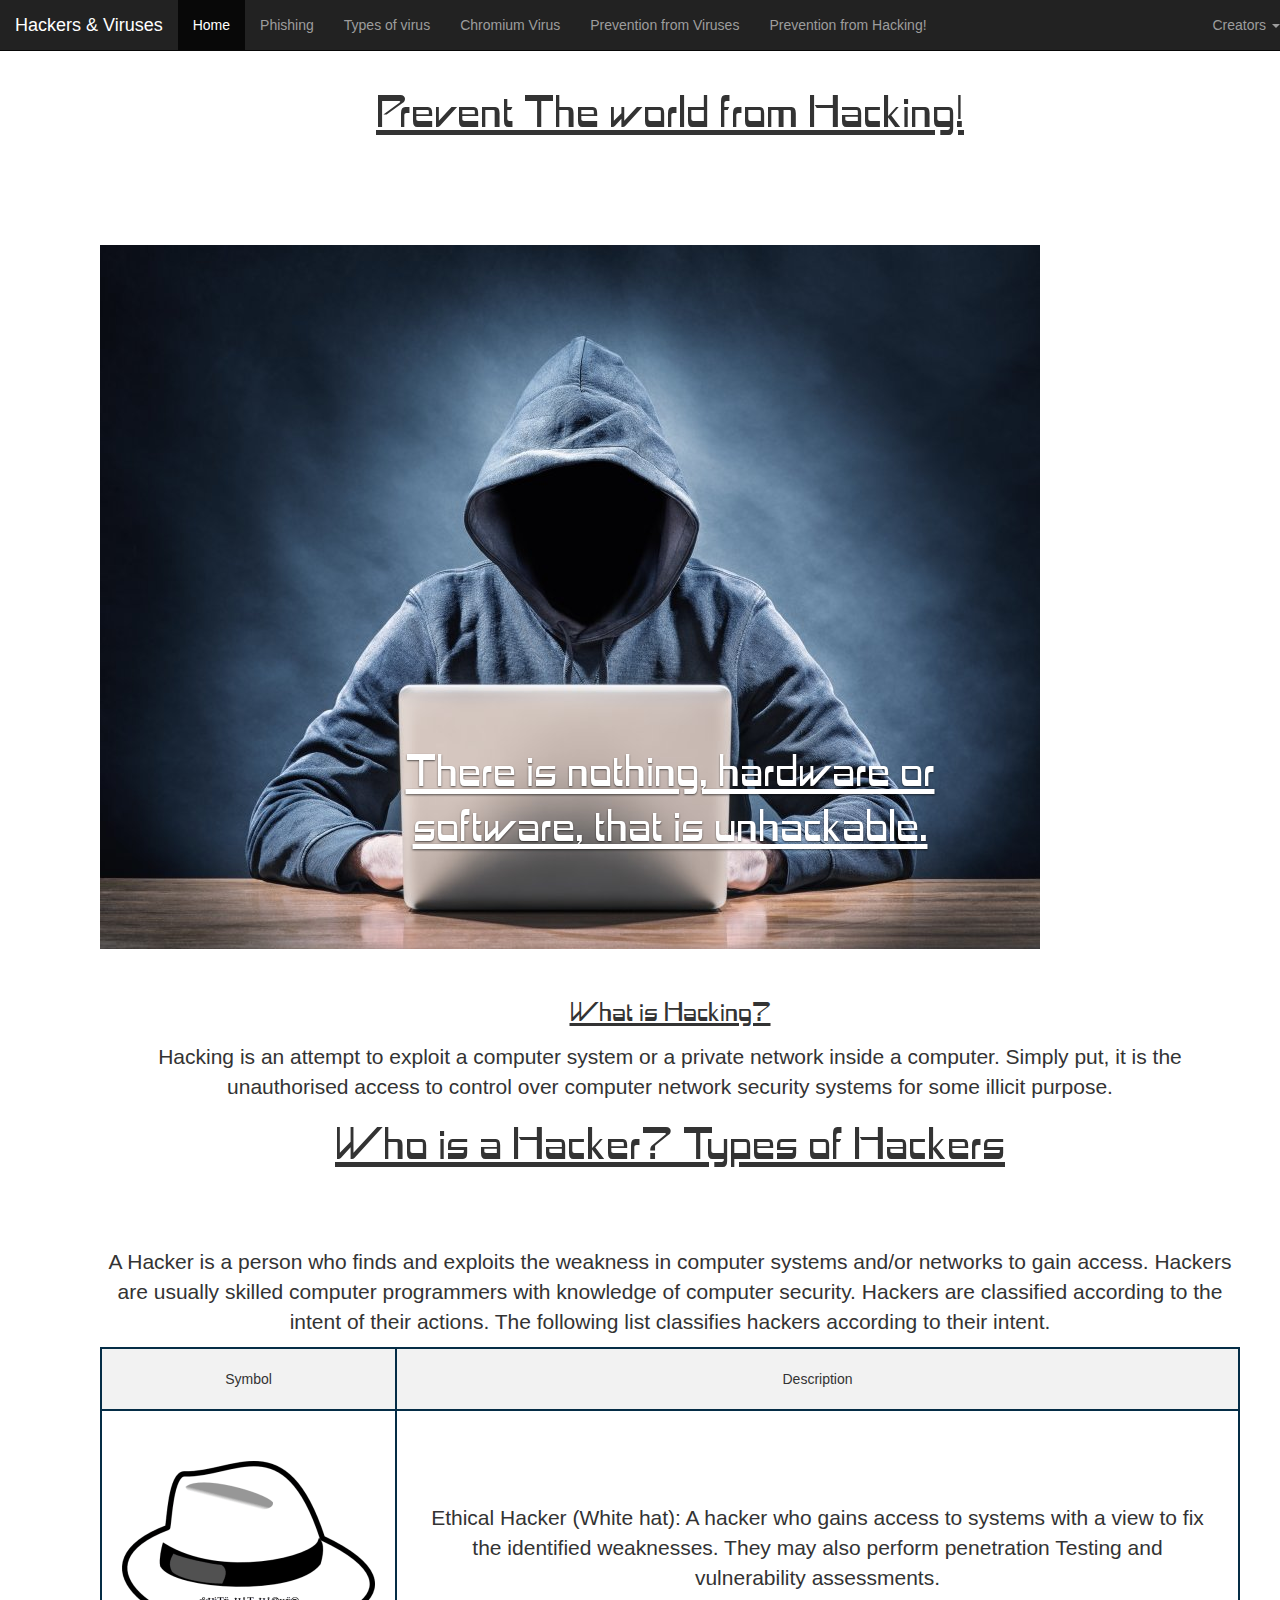
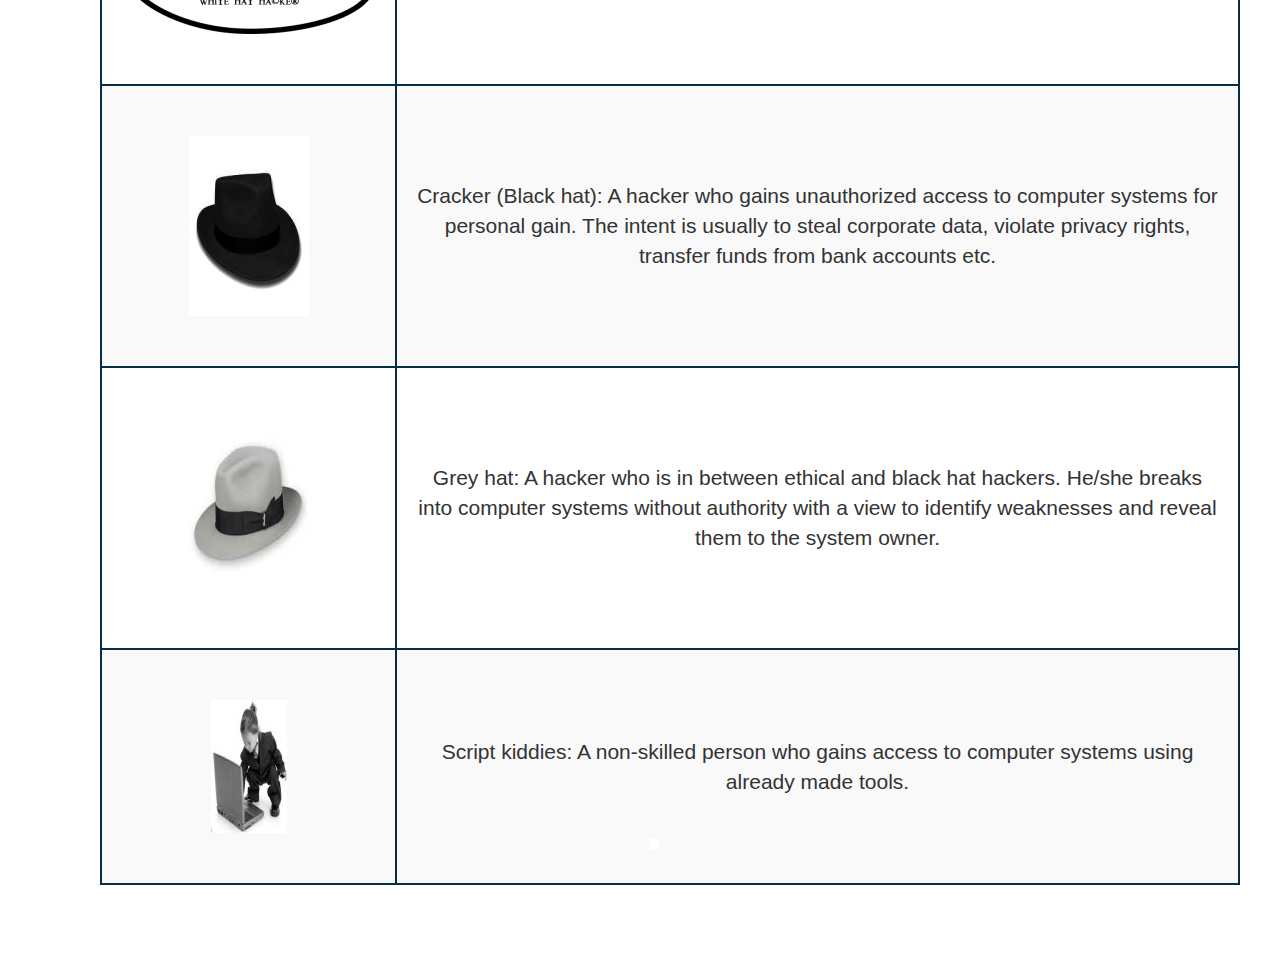
==== index.html @ bb331cd8 "Removing short buttons of Image Slider which appear between text and make it unreadable" ====
<!DOCTYPE HTML>

<html>

<head>
  <title>Viruses Hackers || Prevention</title>
  <link rel="stylesheet" href="bootstrap-style.css" />
    <link rel="stylesheet" href="style.css" />
  <link rel="shortcut icon" href="favicon.ico" type="image/x-icon" />
    <meta name="viewport" content="width=device-width, initial-scale=1">


<style>
.col-xs-8, .col-sm-8, .col-lg-8, .col-xs-4, .col-sm-4, .col-lg-4 {
    border-right: 2px solid black;
    }
.row + .row {
   border-top:0;
}
</style>
</head>
<body>
  <audio autoplay loop>
  <source src="bgsound.mp3" type="audio/mpeg">
  </audio>

    <div class="container">
  <div class="container">
<nav class="navbar navbar-inverse navbar-fixed-top custom">

    <div class="navbar-header">
    <button type="button" class="navbar-toggle" data-toggle="collapse" data-target="#myNavbar">
        <span class="icon-bar"></span>
        <span class="icon-bar"></span>
        <span class="icon-bar"></span>                        
      </button>
      <a class="navbar-brand" href="index.html">Hackers & Viruses</a>
    </div>
    <div class="collapse navbar-collapse" id="myNavbar">
    <ul class="nav navbar-nav">
      <li class="active"><a href="index.html">Home</a></li>
      <li><a href="index5.html">Phishing</a></li>
      <li><a href="index3.html">Types of virus</a></li>
      <li><a href="index2.html">Chromium Virus</a></li>
      <li><a href="index4.html">Prevention from Viruses</a></li>
	   <li> <a href="index6.html">Prevention from Hacking!</a></li>
</ul><ul class="nav navbar-nav navbar-right">
             <li class="dropdown">
        <a class="dropdown-toggle" data-toggle="dropdown" href="#">Creators
        <span class="caret"></span></a>
        <ul class="dropdown-menu">
          <li>Shivam Jha</li>
          <li>Abhay Jha</li>
          <li>Naman Urwar</li>
          <li>Harsh Narayan</li>
          <li>Rahul Anand</li>
        </ul>
</nav>      <h1> Prevent The world from Hacking!   </h1>
    <!--------------BEGINING OF SLIDER-------------------->
    <div class="slide">
    <div id="myCarousel" class="carousel slide" data-ride="carousel">
  <!-- Indicators -->
 <ol class="carousel-indicators">
    <li data-target="#myCarousel" data-slide-to="0" class="active"></li>
    <li data-target="#myCarousel" data-slide-to="1"></li>
    <li data-target="#myCarousel" data-slide-to="2"></li>
  </ol>

  <!-- Wrapper for slides -->
  <div class="carousel-inner">
    <div class="item active">
      <img src="home.jpg" alt="Hack">
    <div class="carousel-caption">
        <h1 style="color:#ffffff"> There is nothing, hardware or software, that is unhackable.</h1>

    </div>
    </div>

    <div class="item">
      <img src="hack2.jpg" alt="Hack">
      <div class="carousel-caption">
        <h1 style="color:#ffffff"> Hacking is exploiting security controls either in a technical, physical or a human-based element. </h1><h3>Kevin Mitnick</h3>

    </div>
    </div>

    <div class="item">
      <img src="Hackers.jpg" alt="Hack">
        <div class="carousel-caption">
        <h1 style="color:#ffffff"> Prevent The world from getting hacked</h1>

    </div>
    </div>
  </div>

<script>
$(document).ready(function(){
    // Activate Carousel
    $("#myCarousel").carousel({interval: 2900});

    // Enable Carousel Indicators
    $(".item1").click(function(){
        $("#myCarousel").carousel(0);
    });
    $(".item2").click(function(){
        $("#myCarousel").carousel(1);
    });
    $(".item3").click(function(){
        $("#myCarousel").carousel(2);
    });
    $(".item4").click(function(){
        $("#myCarousel").carousel(3);
    });

    // Enable Carousel Controls
   // $(".left").click(function(){
     //   $("#myCarousel").carousel("prev");
    //});
    //$(".right").click(function(){
      //  $("#myCarousel").carousel("next");
    // });
});
</script>

<!-------------END OF SLIDER-------------------------->
<h2>What is Hacking?</h2>

          <p class="pg1font">
Hacking is an attempt to exploit a computer system or a private network inside a computer. Simply put, it is the unauthorised access to control over computer network security systems for some illicit purpose.


<h1>Who is a Hacker? Types of Hackers</h1>
     <p style="font-size:150%;">A Hacker is a person who finds and exploits the weakness in computer systems and/or networks to gain access. Hackers are usually skilled computer programmers with knowledge of computer security.

Hackers are classified according to the intent of their actions.
The following list classifies hackers according to their intent.</p>
<table>
    <tr>
        <td class="head">Symbol</td>
        <td class="head"> Description</td>
    </tr>
    <tr>
        <td><img src="whitehat.png" alt="WhiteHat" class="img-s" /></td>
        <td style="font-size:150%;">Ethical Hacker (White hat): A hacker who gains access to systems with a view to fix the identified weaknesses. They may also perform penetration Testing and vulnerability assessments.</td>
    </tr>
    <tr class="alter">
        <td> <img src="blackhat.jpg" alt="BlackHat" class="img-s" />
        </td>
        <td style="font-size:150%;">
          Cracker (Black hat):
          A hacker who gains unauthorized
          access to computer systems for personal gain. The intent is usually to steal corporate data, violate privacy rights, transfer funds from bank accounts etc.
        </td>
    </tr>
    <tr>
        <td>
                     <img src="grey.jpg" alt="GreyHat" class="img-s" />
        </td>
        <td style="font-size:150%;">Grey hat: A hacker who is in between ethical and black hat hackers. He/she breaks into computer systems without authority with a view to identify weaknesses and reveal them to the system owner.</td>
</tr>
<tr class="alter">
    <td><img src="script.jpg" alt="Script Kiddies" class="img-s"/></td>
    <td style="font-size:150%;"> Script kiddies: A non-skilled person who gains access to computer systems using already made tools.</td>
</tr>



</table>
</p>
</div>
<!-- jQuery library -->
<script async src="https://ajax.googleapis.com/ajax/libs/jquery/3.2.1/jquery.min.js"></script>

<!-- Latest compiled JavaScript -->
<script async src="https://maxcdn.bootstrapcdn.com/bootstrap/3.3.7/js/bootstrap.min.js"></script>
</body>

</html>
---- style.css ----
body{padding:70px;font-family:"Trebuchet MS", Helvetica, sans-serif;}
.font{font-size:18px;}
.p-d{padding-top:60px;}
@font-face{font-family:myFirstFont;src:url(font.ttf);}
h1{font-weight:800px;text-align:center;padding-bottom:60px;text-decoration:underline;font-size:50px;}
h2{text-decoration:underline;}
h1,h2{font-family:myFirstFont;}
img.sub-img{-webkit-border-radius:40%;border:solid 5px #000000;}
nav.custom{background-image:url("nav-bg.png"))}
.slide{text-align:center;}
table{border:solid 2px #000033;width:100%;border-collapse:collapse;}
td{border:solid 2px #052D46;padding:20px;margin:30px;}
td.head{background-color:#F2F2F2;}
tr.alter{background-color:#F9F9F9;}
img.img-h{height:75%;}
img{padding-top:30px;padding-bottom:30px;}
.slide{height:auto;width:auto;margin-left:auto;}
.chrome{display:block;margin:auto;}
.pg1font{font-size:150%;}
iframe{height:315px;width:560px;}
.inage{height:50%;width:50%;}
.adsbygoogle{margin-bottom:20px;}
img.img-m{height:auto;width:400px;}
img.pp{width:50%;}
@media only screen and (max-width:500px){body{margin:0px;padding:0px; padding-top:70px;}
table{display:block;max-width:300px;border:none; width:auto; margin:0px; padding:0px;}
.img-s{max-width:150px;}
.chrome{display:block;margin:auto;max-width:300px;}
iframe{max-width:300px;margin:20px;}
.inage{width:100%;}
p.mob{display:block;float:left;}
img-m{max-width:300px;}
img.pp{width:100%;}
.phimgdiv{margin:0px; padding:0px;}
}
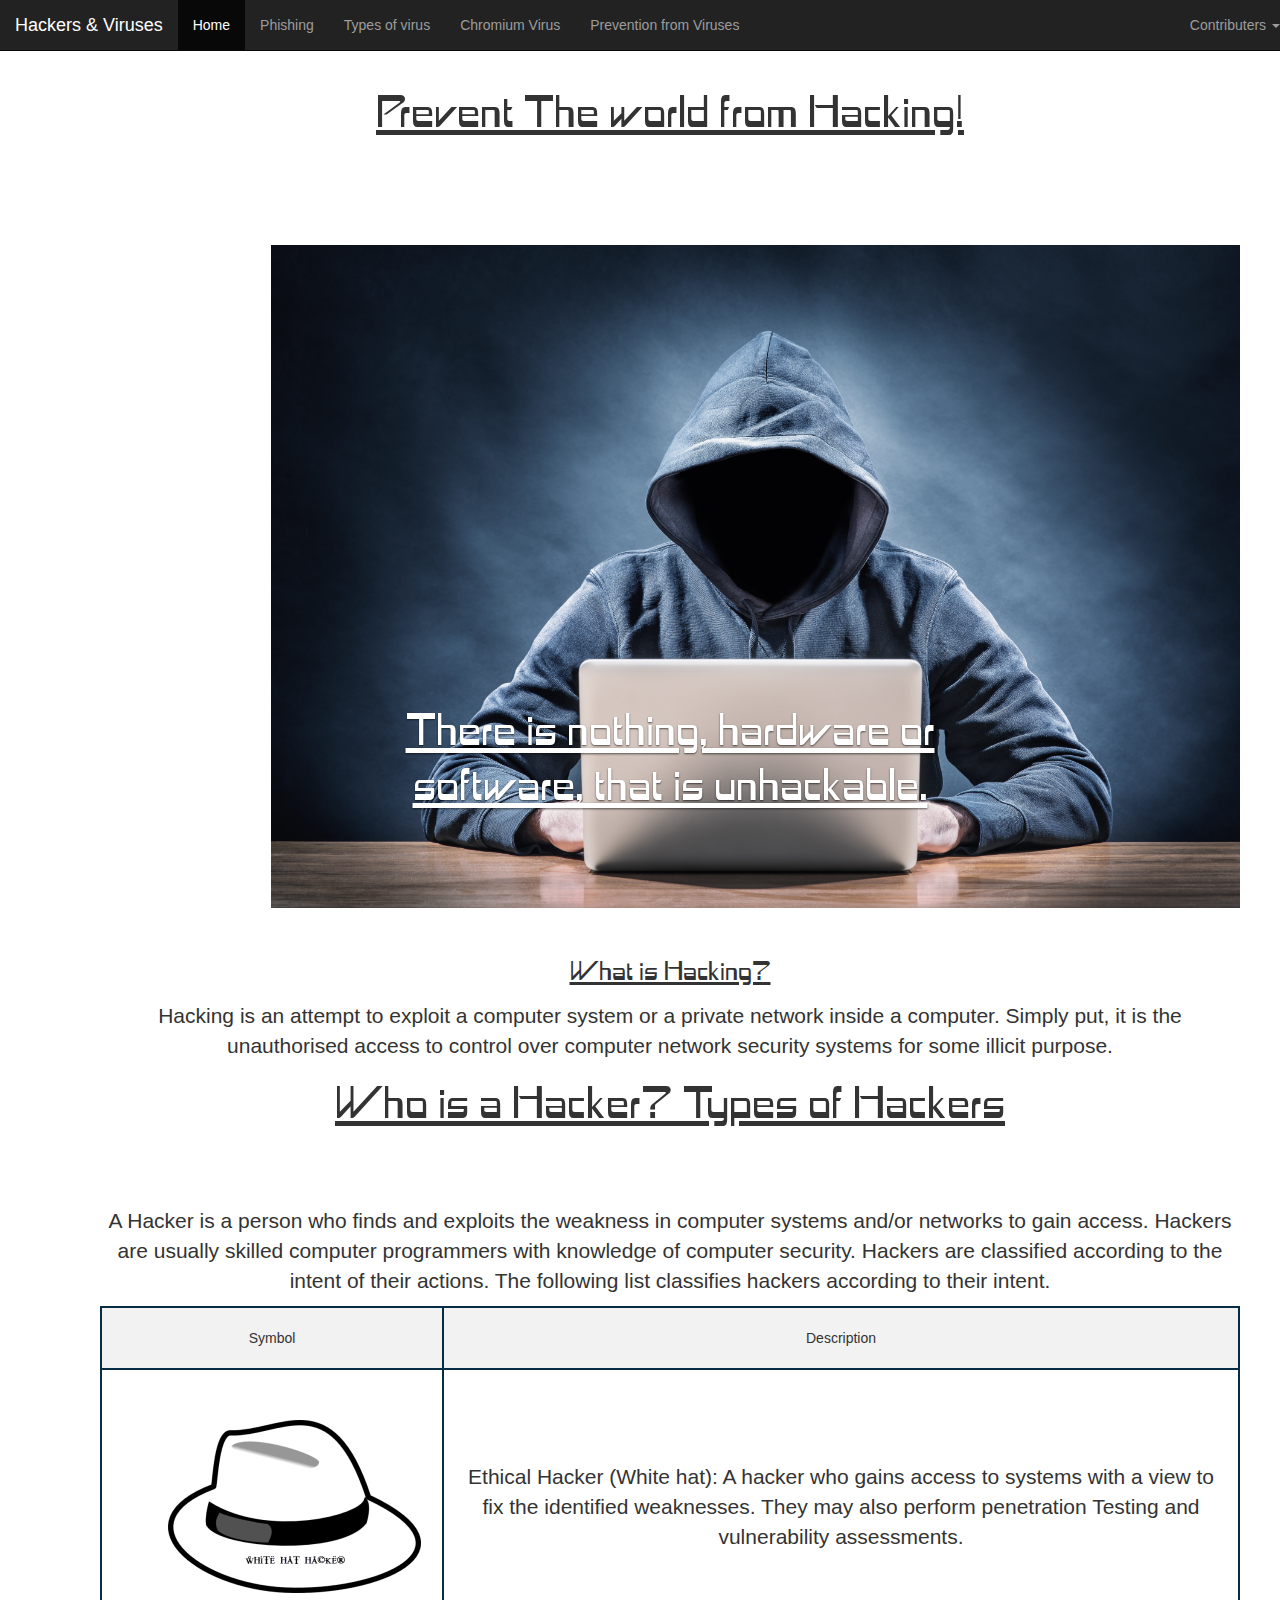
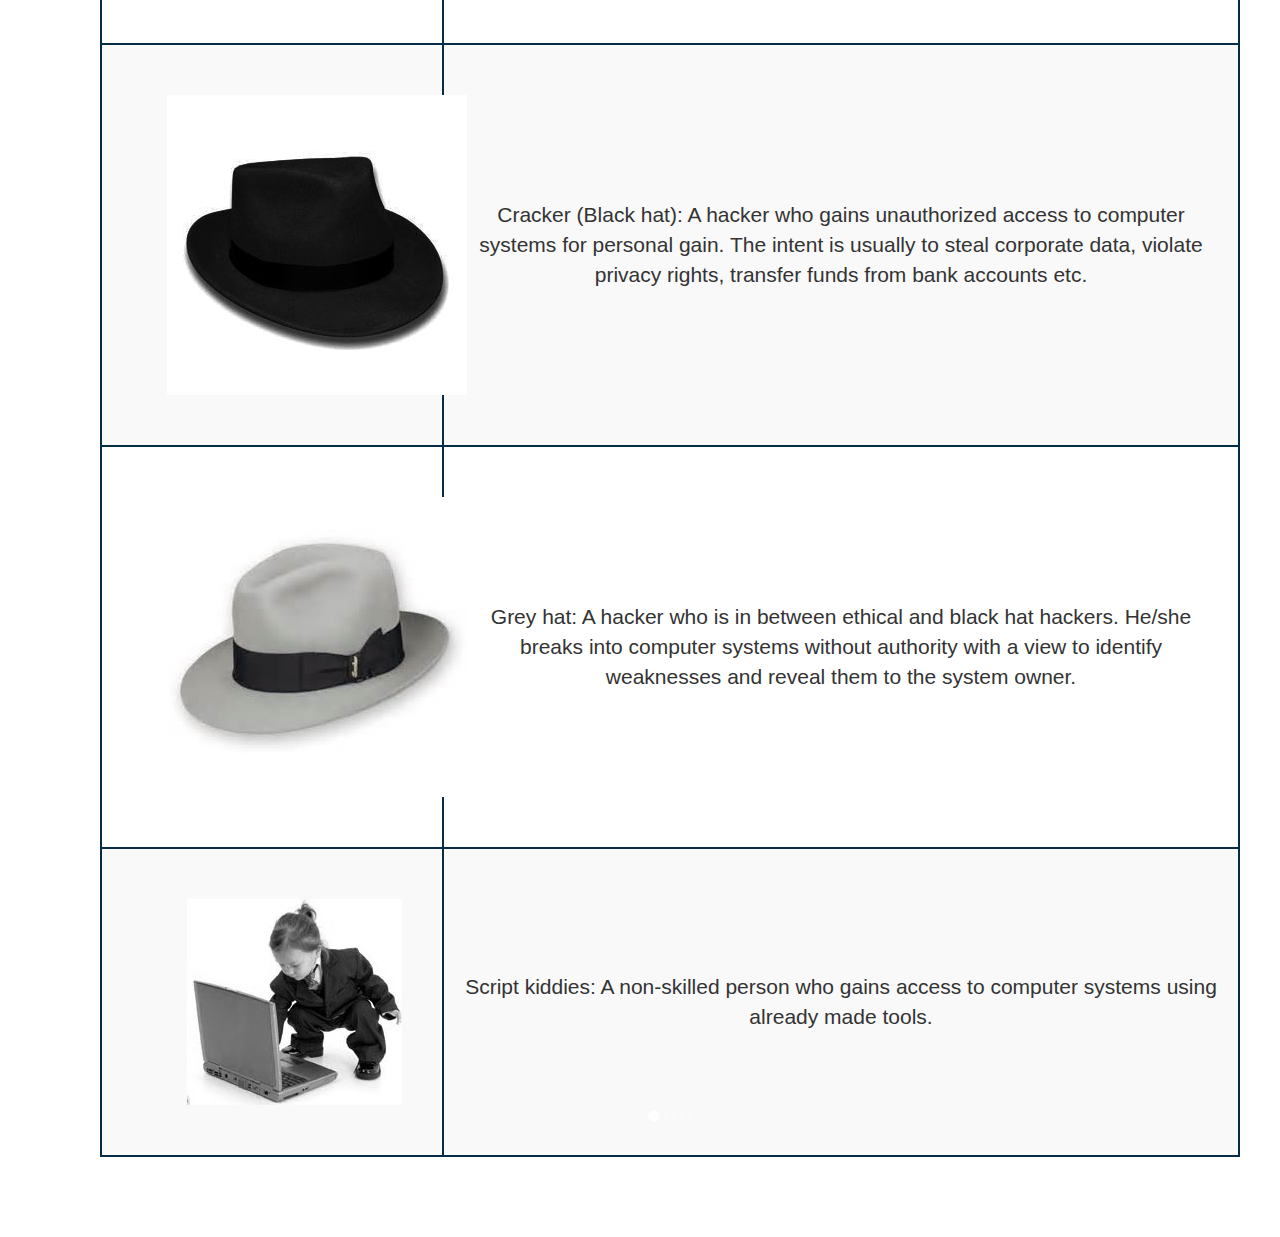
==== commit a6d67476: "Code Optimization" ====
--- a/index.html
+++ b/index.html
@@ -4,49 +4,39 @@
 
 <head>
   <title>Viruses Hackers || Prevention</title>
-  <link rel="stylesheet" href="bootstrap-style.css" />
-    <link rel="stylesheet" href="style.css" />
+  <link rel="stylesheet" href="plugins/bootstrap-style.css" />
+    <link rel="stylesheet" href="plugins/style.css" />
   <link rel="shortcut icon" href="favicon.ico" type="image/x-icon" />
     <meta name="viewport" content="width=device-width, initial-scale=1">
 
+<!-- jQuery library -->
+<script src="https://ajax.googleapis.com/ajax/libs/jquery/3.2.1/jquery.min.js"></script>
 
-<style>
-.col-xs-8, .col-sm-8, .col-lg-8, .col-xs-4, .col-sm-4, .col-lg-4 {
-    border-right: 2px solid black;
-    }
-.row + .row {
-   border-top:0;
-}
-</style>
+<!-- Latest compiled JavaScript -->
+<script src="https://maxcdn.bootstrapcdn.com/bootstrap/3.3.7/js/bootstrap.min.js"></script>
 </head>
+
 <body>
+    <div class="container">
   <audio autoplay loop>
-  <source src="bgsound.mp3" type="audio/mpeg">
+  <source src="audio/bgsound.mp3" type="audio/mpeg">
   </audio>
-
-    <div class="container">
   <div class="container">
 <nav class="navbar navbar-inverse navbar-fixed-top custom">
 
     <div class="navbar-header">
-    <button type="button" class="navbar-toggle" data-toggle="collapse" data-target="#myNavbar">
-        <span class="icon-bar"></span>
-        <span class="icon-bar"></span>
-        <span class="icon-bar"></span>                        
-      </button>
       <a class="navbar-brand" href="index.html">Hackers & Viruses</a>
     </div>
-    <div class="collapse navbar-collapse" id="myNavbar">
     <ul class="nav navbar-nav">
       <li class="active"><a href="index.html">Home</a></li>
       <li><a href="index5.html">Phishing</a></li>
       <li><a href="index3.html">Types of virus</a></li>
       <li><a href="index2.html">Chromium Virus</a></li>
       <li><a href="index4.html">Prevention from Viruses</a></li>
-	   <li> <a href="index6.html">Prevention from Hacking!</a></li>
+	  
 </ul><ul class="nav navbar-nav navbar-right">
-             <li class="dropdown">
-        <a class="dropdown-toggle" data-toggle="dropdown" href="#">Creators
+	<li class="dropdown">
+        <a class="dropdown-toggle" data-toggle="dropdown" href="#">Contributers
         <span class="caret"></span></a>
         <ul class="dropdown-menu">
           <li>Shivam Jha</li>
@@ -54,13 +44,15 @@
           <li>Naman Urwar</li>
           <li>Harsh Narayan</li>
           <li>Rahul Anand</li>
+          <li>NeoHBz</li>
         </ul>
+	</li>
 </nav>      <h1> Prevent The world from Hacking!   </h1>
     <!--------------BEGINING OF SLIDER-------------------->
     <div class="slide">
     <div id="myCarousel" class="carousel slide" data-ride="carousel">
   <!-- Indicators -->
- <ol class="carousel-indicators">
+  <ol class="carousel-indicators">
     <li data-target="#myCarousel" data-slide-to="0" class="active"></li>
     <li data-target="#myCarousel" data-slide-to="1"></li>
     <li data-target="#myCarousel" data-slide-to="2"></li>
@@ -69,7 +61,7 @@
   <!-- Wrapper for slides -->
   <div class="carousel-inner">
     <div class="item active">
-      <img src="home.jpg" alt="Hack">
+      <img src="images/home.jpg" alt="Hack">
     <div class="carousel-caption">
         <h1 style="color:#ffffff"> There is nothing, hardware or software, that is unhackable.</h1>
 
@@ -77,7 +69,7 @@
     </div>
 
     <div class="item">
-      <img src="hack2.jpg" alt="Hack">
+      <img src="images/hack2.jpg" alt="Hack">
       <div class="carousel-caption">
         <h1 style="color:#ffffff"> Hacking is exploiting security controls either in a technical, physical or a human-based element. </h1><h3>Kevin Mitnick</h3>
 
@@ -85,7 +77,7 @@
     </div>
 
     <div class="item">
-      <img src="Hackers.jpg" alt="Hack">
+      <img src="images/Hackers.jpg" alt="Hack">
         <div class="carousel-caption">
         <h1 style="color:#ffffff"> Prevent The world from getting hacked</h1>
 
@@ -140,11 +132,11 @@
         <td class="head"> Description</td>
     </tr>
     <tr>
-        <td><img src="whitehat.png" alt="WhiteHat" class="img-s" /></td>
+        <td><img src="images/whitehat.png" alt="WhiteHat" class="img-h" /></td>
         <td style="font-size:150%;">Ethical Hacker (White hat): A hacker who gains access to systems with a view to fix the identified weaknesses. They may also perform penetration Testing and vulnerability assessments.</td>
     </tr>
     <tr class="alter">
-        <td> <img src="blackhat.jpg" alt="BlackHat" class="img-s" />
+        <td> <img src="images/blackhat.jpg" alt="BlackHat" class="img-h" />
         </td>
         <td style="font-size:150%;">
           Cracker (Black hat):
@@ -154,12 +146,12 @@
     </tr>
     <tr>
         <td>
-                     <img src="grey.jpg" alt="GreyHat" class="img-s" />
+                     <img src="images/grey.jpg" alt="GreyHat" class="img-h" />
         </td>
         <td style="font-size:150%;">Grey hat: A hacker who is in between ethical and black hat hackers. He/she breaks into computer systems without authority with a view to identify weaknesses and reveal them to the system owner.</td>
 </tr>
 <tr class="alter">
-    <td><img src="script.jpg" alt="Script Kiddies" class="img-s"/></td>
+    <td><img src="images/script.jpg" alt="Script Kiddies" class="img-h"/></td>
     <td style="font-size:150%;"> Script kiddies: A non-skilled person who gains access to computer systems using already made tools.</td>
 </tr>
 
@@ -168,11 +160,6 @@
 </table>
 </p>
 </div>
-<!-- jQuery library -->
-<script async src="https://ajax.googleapis.com/ajax/libs/jquery/3.2.1/jquery.min.js"></script>
-
-<!-- Latest compiled JavaScript -->
-<script async src="https://maxcdn.bootstrapcdn.com/bootstrap/3.3.7/js/bootstrap.min.js"></script>
 </body>
 
 </html>
--- a/plugins/style.css
+++ b/plugins/style.css
@@ -0,0 +1,132 @@
+body {
+    padding: 70px;
+    font-family: "Trebuchet MS", Helvetica, sans-serif;
+}
+.font{
+font-size: 18px;	
+}
+.p-d {
+                padding-top: 60px;
+}
+  @font-face {
+    font-family: headings;
+    src: url(../font/headings.ttf);
+}
+
+h1 {
+    font-weight: 800px;
+   text-align: center;
+   padding-bottom: 60px;
+   text-decoration:underline;
+   font-size: 50px;
+
+}
+h2{
+    text-decoration: underline;
+}
+
+h1,h2 {
+    font-family: headings;
+}
+
+img.sub-img{
+    -webkit-border-radius: 40%;
+    border: solid 5px #000000;
+}
+.slide {
+    text-align: center;
+}
+table {
+	border: solid 2px #000033;
+	width: 100%; 
+	border-collapse: collapse;
+}
+td {
+    border: solid 2px #052D46;
+    padding: 20px;
+    margin: 30px;
+}
+td.head {
+	background-color: #F2F2F2;
+}
+tr.alter {
+	background-color: #F9F9F9;
+}
+    img.img-h {
+
+     height: 50%;
+
+    }
+   img {
+   padding-top: 30px;
+   padding-left: 15%;
+   padding-bottom: 30px;
+   }
+
+
+   .slide {
+
+   height: auto;
+   width: auto;
+   margin-left: auto;
+   }
+        .chrome{
+            display: block;
+            margin: auto;
+        }
+        .pg1font{
+            font-size: 150%;
+        }
+        iframe{
+            height: 315px;
+            width: 560px;
+        }
+		.inage{
+		height:50%;
+		width:50%;}
+	.adsbygoogle {
+	margin-bottom:20px;
+	}
+	img.img-m {
+	height: auto;
+	width:400px;
+	}
+	img.pp {
+		width: 50%;
+	}
+   @media only screen and (max-width: 500px) {
+    body {
+        margin: 0px;
+        padding: 0px;
+        padding-top: 300px;
+        }
+        table {
+         
+            display: block;
+			max-width:300px;
+			border: none;
+        }
+         .chrome{
+            display: block;
+            margin: auto;
+            max-width:300px;
+        }
+        iframe{
+            max-width:300px;
+			margin: 20px;
+			
+        }
+		.inage{
+		width:100%;
+		}
+		p.mob {
+		display:block;
+		float:left;
+		}
+		img-m {
+		max-width: auto;
+		}
+	img.pp {
+	width: 100%;
+	}
+				}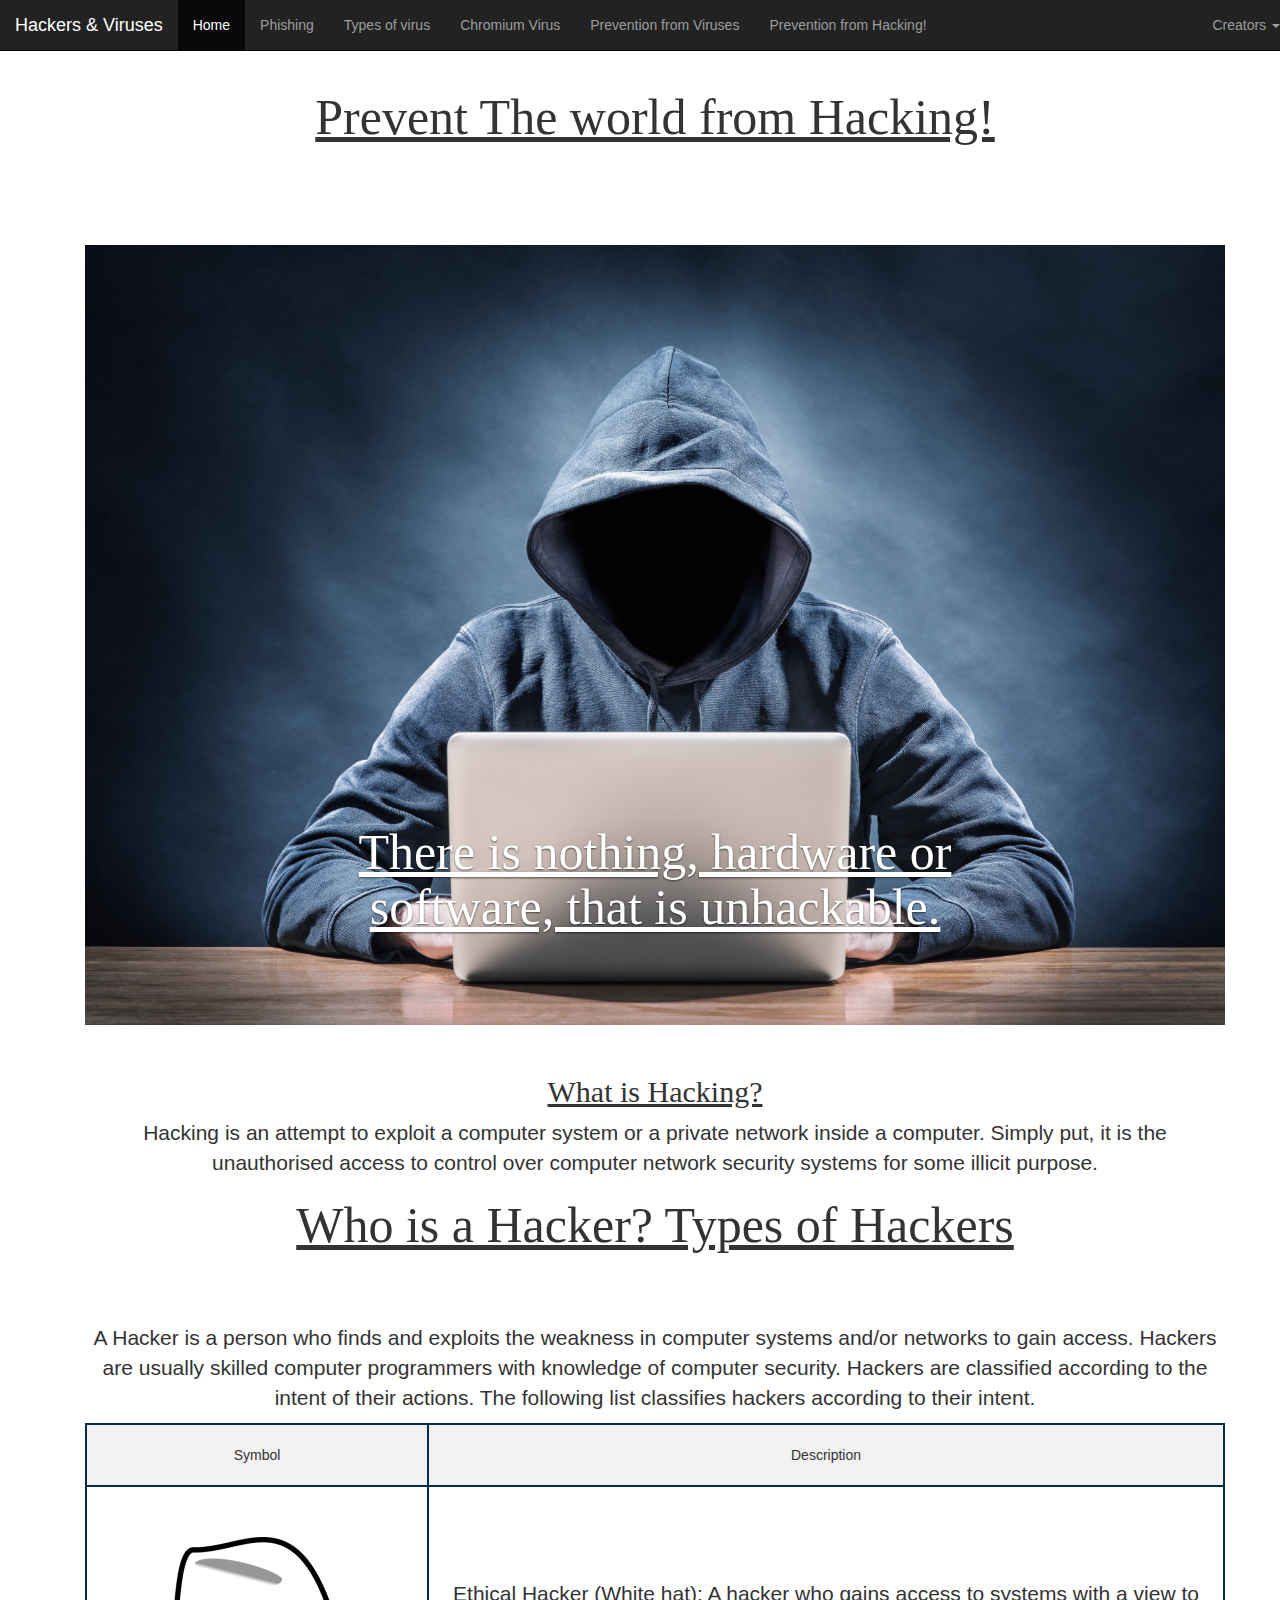
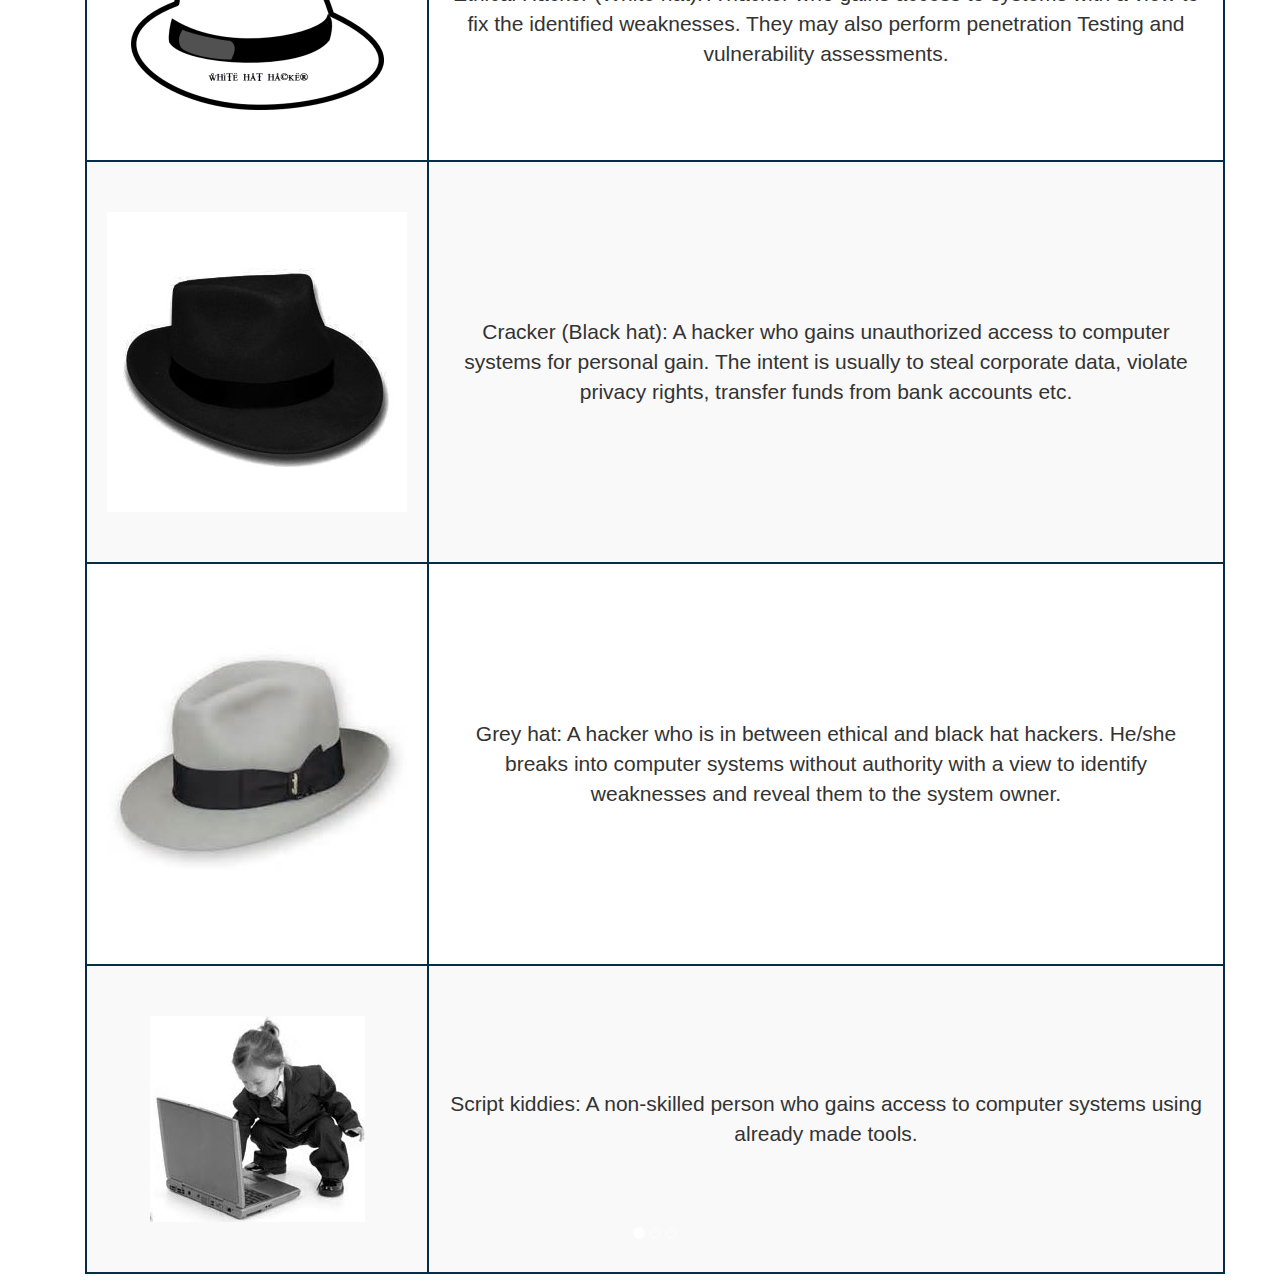
==== commit e7f7768a: "Nav bar Update" ====
--- a/index.html
+++ b/index.html
@@ -6,37 +6,47 @@
   <title>Viruses Hackers || Prevention</title>
   <link rel="stylesheet" href="plugins/bootstrap-style.css" />
     <link rel="stylesheet" href="plugins/style.css" />
-  <link rel="shortcut icon" href="favicon.ico" type="image/x-icon" />
+  <link rel="shortcut icon" href="images/favicon.ico" type="image/x-icon" />
     <meta name="viewport" content="width=device-width, initial-scale=1">
 
-<!-- jQuery library -->
-<script src="https://ajax.googleapis.com/ajax/libs/jquery/3.2.1/jquery.min.js"></script>
 
-<!-- Latest compiled JavaScript -->
-<script src="https://maxcdn.bootstrapcdn.com/bootstrap/3.3.7/js/bootstrap.min.js"></script>
+<style>
+.col-xs-8, .col-sm-8, .col-lg-8, .col-xs-4, .col-sm-4, .col-lg-4 {
+    border-right: 2px solid black;
+    }
+.row + .row {
+   border-top:0;
+}
+</style>
 </head>
-
 <body>
-    <div class="container">
   <audio autoplay loop>
   <source src="audio/bgsound.mp3" type="audio/mpeg">
   </audio>
+
+    <div class="container">
   <div class="container">
 <nav class="navbar navbar-inverse navbar-fixed-top custom">
 
     <div class="navbar-header">
+    <button type="button" class="navbar-toggle" data-toggle="collapse" data-target="#myNavbar">
+        <span class="icon-bar"></span>
+        <span class="icon-bar"></span>
+        <span class="icon-bar"></span>                        
+      </button>
       <a class="navbar-brand" href="index.html">Hackers & Viruses</a>
     </div>
+    <div class="collapse navbar-collapse" id="myNavbar">
     <ul class="nav navbar-nav">
       <li class="active"><a href="index.html">Home</a></li>
       <li><a href="index5.html">Phishing</a></li>
       <li><a href="index3.html">Types of virus</a></li>
       <li><a href="index2.html">Chromium Virus</a></li>
       <li><a href="index4.html">Prevention from Viruses</a></li>
-	  
+	   <li> <a href="index6.html">Prevention from Hacking!</a></li>
 </ul><ul class="nav navbar-nav navbar-right">
-	<li class="dropdown">
-        <a class="dropdown-toggle" data-toggle="dropdown" href="#">Contributers
+             <li class="dropdown">
+        <a class="dropdown-toggle" data-toggle="dropdown" href="#">Creators
         <span class="caret"></span></a>
         <ul class="dropdown-menu">
           <li>Shivam Jha</li>
@@ -44,15 +54,13 @@
           <li>Naman Urwar</li>
           <li>Harsh Narayan</li>
           <li>Rahul Anand</li>
-          <li>NeoHBz</li>
         </ul>
-	</li>
 </nav>      <h1> Prevent The world from Hacking!   </h1>
     <!--------------BEGINING OF SLIDER-------------------->
     <div class="slide">
     <div id="myCarousel" class="carousel slide" data-ride="carousel">
   <!-- Indicators -->
-  <ol class="carousel-indicators">
+ <ol class="carousel-indicators">
     <li data-target="#myCarousel" data-slide-to="0" class="active"></li>
     <li data-target="#myCarousel" data-slide-to="1"></li>
     <li data-target="#myCarousel" data-slide-to="2"></li>
@@ -88,7 +96,7 @@
 <script>
 $(document).ready(function(){
     // Activate Carousel
-    $("#myCarousel").carousel({interval: 2900});
+    $("#myCarousel").carousel({interval: 2000});
 
     // Enable Carousel Indicators
     $(".item1").click(function(){
@@ -132,11 +140,11 @@
         <td class="head"> Description</td>
     </tr>
     <tr>
-        <td><img src="images/whitehat.png" alt="WhiteHat" class="img-h" /></td>
+        <td><img src="images/whitehat.png" alt="WhiteHat" class="img-s" /></td>
         <td style="font-size:150%;">Ethical Hacker (White hat): A hacker who gains access to systems with a view to fix the identified weaknesses. They may also perform penetration Testing and vulnerability assessments.</td>
     </tr>
     <tr class="alter">
-        <td> <img src="images/blackhat.jpg" alt="BlackHat" class="img-h" />
+        <td> <img src="images/blackhat.jpg" alt="BlackHat" class="img-s" />
         </td>
         <td style="font-size:150%;">
           Cracker (Black hat):
@@ -146,12 +154,12 @@
     </tr>
     <tr>
         <td>
-                     <img src="images/grey.jpg" alt="GreyHat" class="img-h" />
+                     <img src="images/grey.jpg" alt="GreyHat" class="img-s" />
         </td>
         <td style="font-size:150%;">Grey hat: A hacker who is in between ethical and black hat hackers. He/she breaks into computer systems without authority with a view to identify weaknesses and reveal them to the system owner.</td>
 </tr>
 <tr class="alter">
-    <td><img src="images/script.jpg" alt="Script Kiddies" class="img-h"/></td>
+    <td><img src="images/script.jpg" alt="Script Kiddies" class="img-s"/></td>
     <td style="font-size:150%;"> Script kiddies: A non-skilled person who gains access to computer systems using already made tools.</td>
 </tr>
 
@@ -160,6 +168,11 @@
 </table>
 </p>
 </div>
+<!-- jQuery library -->
+<script async src="https://ajax.googleapis.com/ajax/libs/jquery/3.2.1/jquery.min.js"></script>
+
+<!-- Latest compiled JavaScript -->
+<script async src="https://maxcdn.bootstrapcdn.com/bootstrap/3.3.7/js/bootstrap.min.js"></script>
 </body>
 
 </html>
--- a/plugins/style.css
+++ b/plugins/style.css
@@ -1,132 +1,34 @@
-body {
-    padding: 70px;
-    font-family: "Trebuchet MS", Helvetica, sans-serif;
+body{padding-top:70px;font-family:"Trebuchet MS", Helvetica, sans-serif;}
+.font{font-size:18px;}
+.p-d{padding-top:60px;}
+@font-face{font-family:myFirstFont;src:url("font/font.ttf");}
+h1{font-weight:800px;text-align:center;padding-bottom:60px;text-decoration:underline;font-size:50px;}
+h2{text-decoration:underline;}
+h1,h2{font-family:myFirstFont;}
+img.sub-img{-webkit-border-radius:40%;border:solid 5px #000000;}
+nav.custom{background-image:url("nav-bg.png"))}
+.slide{text-align:center;}
+table{border:solid 2px #000033;width:100%;border-collapse:collapse;}
+td{border:solid 2px #052D46;padding:20px;margin:30px;}
+td.head{background-color:#F2F2F2;}
+tr.alter{background-color:#F9F9F9;}
+img.img-h{height:75%;}
+img{padding-top:30px;padding-bottom:30px;}
+.slide{height:auto;width:auto;margin-left:auto;}
+.chrome{display:block;margin:auto;}
+.pg1font{font-size:150%;}
+iframe{height:315px;width:560px;}
+.inage{height:50%;width:50%;}
+.adsbygoogle{margin-bottom:20px;}
+img.img-m{height:auto;width:400px;}
+img.pp{width:50%;}
+@media only screen and (max-width:500px){body{margin:0px;padding:0px; padding-top:70px;}
+table{display:block;max-width:300px;border:none; width:auto; margin:0px; padding:0px;}
+.img-s{max-width:150px;}
+.chrome{display:block;margin:auto;max-width:300px;}
+iframe{max-width:300px;margin:20px;}
+.inage{width:100%;}
+p.mob{display:block;float:left;}
+.img-m{max-width:300px;}
+img.pp{width:100%;}
 }
-.font{
-font-size: 18px;	
-}
-.p-d {
-                padding-top: 60px;
-}
-  @font-face {
-    font-family: headings;
-    src: url(../font/headings.ttf);
-}
-
-h1 {
-    font-weight: 800px;
-   text-align: center;
-   padding-bottom: 60px;
-   text-decoration:underline;
-   font-size: 50px;
-
-}
-h2{
-    text-decoration: underline;
-}
-
-h1,h2 {
-    font-family: headings;
-}
-
-img.sub-img{
-    -webkit-border-radius: 40%;
-    border: solid 5px #000000;
-}
-.slide {
-    text-align: center;
-}
-table {
-	border: solid 2px #000033;
-	width: 100%; 
-	border-collapse: collapse;
-}
-td {
-    border: solid 2px #052D46;
-    padding: 20px;
-    margin: 30px;
-}
-td.head {
-	background-color: #F2F2F2;
-}
-tr.alter {
-	background-color: #F9F9F9;
-}
-    img.img-h {
-
-     height: 50%;
-
-    }
-   img {
-   padding-top: 30px;
-   padding-left: 15%;
-   padding-bottom: 30px;
-   }
-
-
-   .slide {
-
-   height: auto;
-   width: auto;
-   margin-left: auto;
-   }
-        .chrome{
-            display: block;
-            margin: auto;
-        }
-        .pg1font{
-            font-size: 150%;
-        }
-        iframe{
-            height: 315px;
-            width: 560px;
-        }
-		.inage{
-		height:50%;
-		width:50%;}
-	.adsbygoogle {
-	margin-bottom:20px;
-	}
-	img.img-m {
-	height: auto;
-	width:400px;
-	}
-	img.pp {
-		width: 50%;
-	}
-   @media only screen and (max-width: 500px) {
-    body {
-        margin: 0px;
-        padding: 0px;
-        padding-top: 300px;
-        }
-        table {
-         
-            display: block;
-			max-width:300px;
-			border: none;
-        }
-         .chrome{
-            display: block;
-            margin: auto;
-            max-width:300px;
-        }
-        iframe{
-            max-width:300px;
-			margin: 20px;
-			
-        }
-		.inage{
-		width:100%;
-		}
-		p.mob {
-		display:block;
-		float:left;
-		}
-		img-m {
-		max-width: auto;
-		}
-	img.pp {
-	width: 100%;
-	}
-				}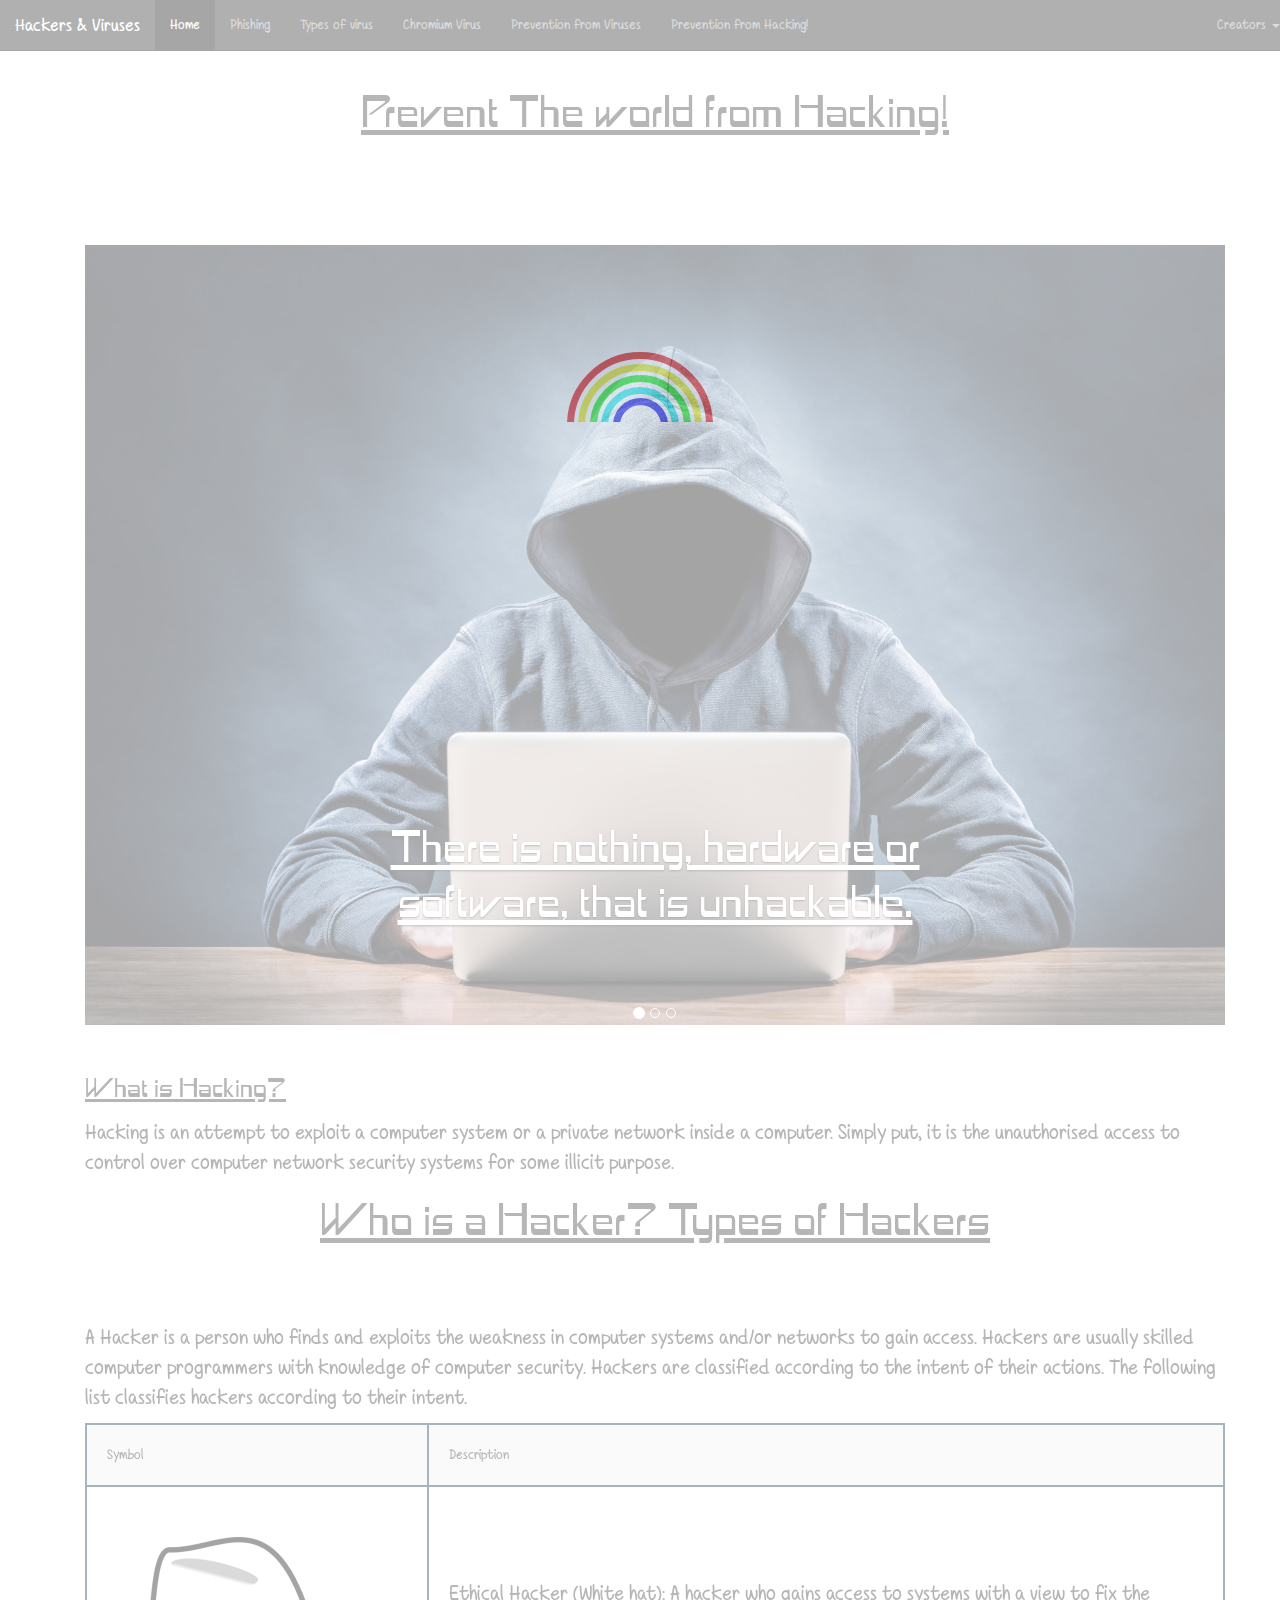
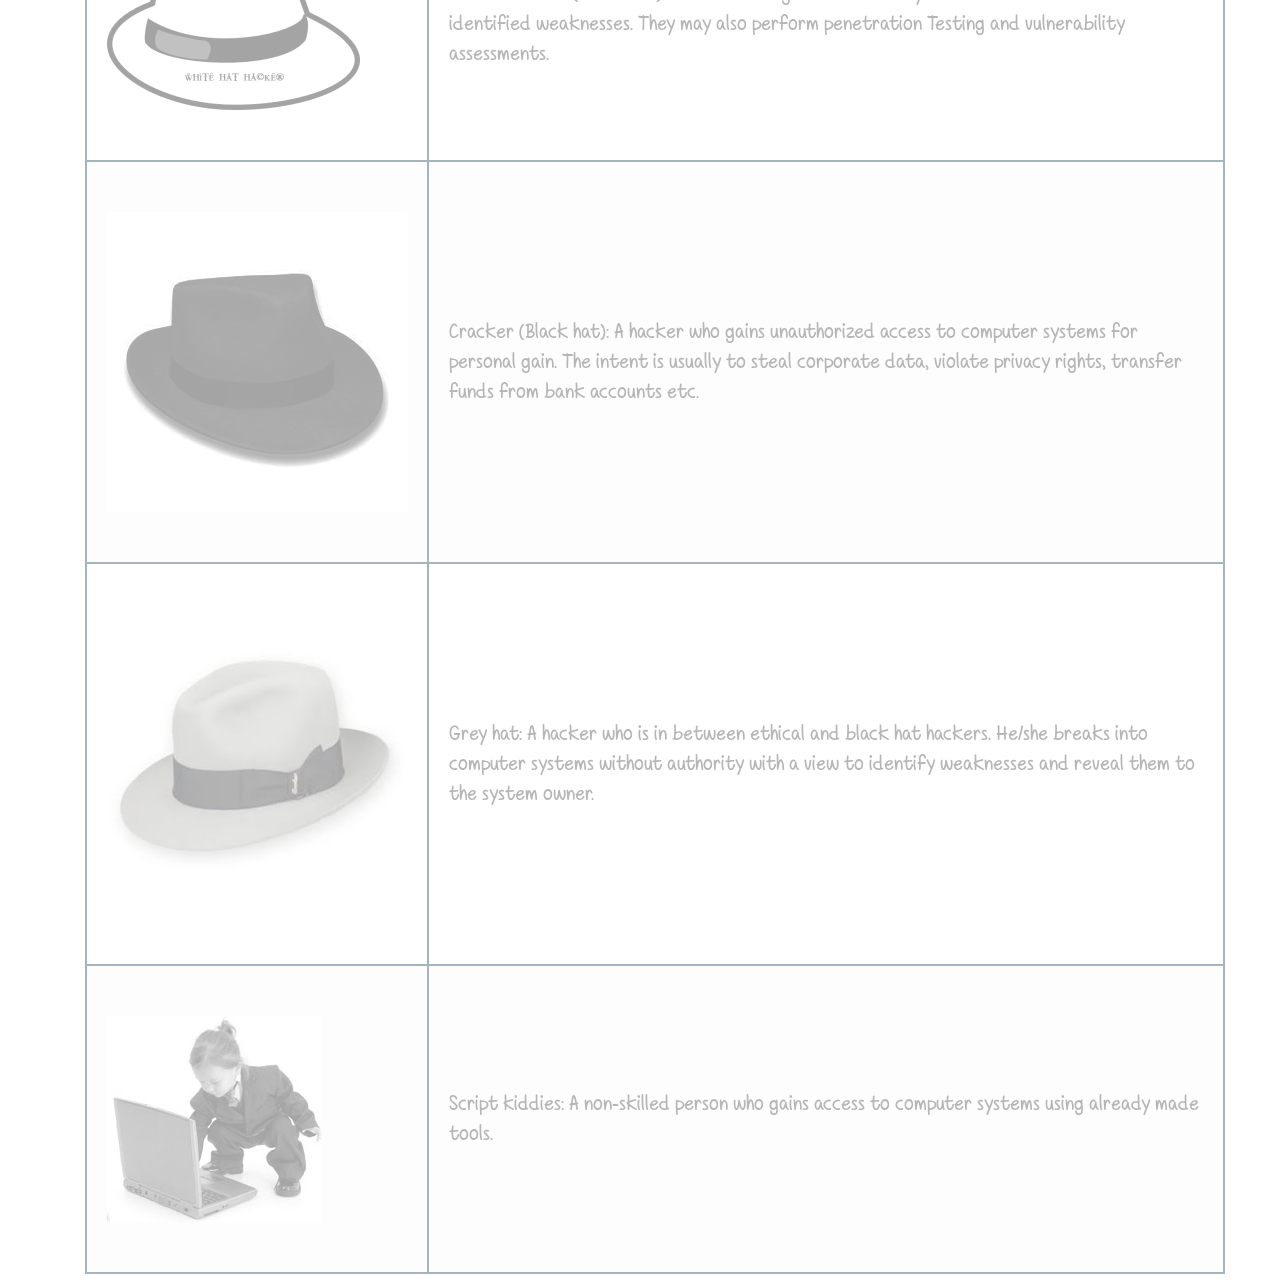
==== commit d88fcdb4: "index.html : Add rainbow preloader" ====
--- a/index.html
+++ b/index.html
@@ -9,7 +9,13 @@
   <link rel="shortcut icon" href="images/favicon.ico" type="image/x-icon" />
     <meta name="viewport" content="width=device-width, initial-scale=1">
 
+<!-- jQuery library -->
+<script src="https://ajax.googleapis.com/ajax/libs/jquery/3.2.1/jquery.min.js"></script>
 
+<!-- Latest compiled JavaScript -->
+<script src="https://maxcdn.bootstrapcdn.com/bootstrap/3.3.7/js/bootstrap.min.js"></script>
+<script src="plugins/preloader.js"></script>
+<link rel='stylesheet' href='plugins/rainbow.css'>
 <style>
 .col-xs-8, .col-sm-8, .col-lg-8, .col-xs-4, .col-sm-4, .col-lg-4 {
     border-right: 2px solid black;
@@ -23,7 +29,10 @@
   <audio autoplay loop>
   <source src="audio/bgsound.mp3" type="audio/mpeg">
   </audio>
-
+	<div id="preloader">
+		<div class='preloader-whole'><div class='cssload-loader-inner'> <div class='cssload-cssload-loader-line-wrap-wrap'> <div class='cssload-loader-line-wrap'></div></div><div class='cssload-cssload-loader-line-wrap-wrap'><div class='cssload-loader-line-wrap'></div></div><div class='cssload-cssload-loader-line-wrap-wrap'><div class='cssload-loader-line-wrap'></div></div><div class='cssload-cssload-loader-line-wrap-wrap'><div class='cssload-loader-line-wrap'></div></div><div class='cssload-cssload-loader-line-wrap-wrap'><div class='cssload-loader-line-wrap'></div></div></div></div>
+	</div>
+	<div style="display:none;" id="body-hider">
     <div class="container">
   <div class="container">
 <nav class="navbar navbar-inverse navbar-fixed-top custom">
@@ -55,6 +64,7 @@
           <li>Harsh Narayan</li>
           <li>Rahul Anand</li>
         </ul>
+	</div>
 </nav>      <h1> Prevent The world from Hacking!   </h1>
     <!--------------BEGINING OF SLIDER-------------------->
     <div class="slide">
@@ -121,7 +131,8 @@
     // });
 });
 </script>
-
+</div>
+</div>
 <!-------------END OF SLIDER-------------------------->
 <h2>What is Hacking?</h2>
 
@@ -168,11 +179,8 @@
 </table>
 </p>
 </div>
-<!-- jQuery library -->
-<script async src="https://ajax.googleapis.com/ajax/libs/jquery/3.2.1/jquery.min.js"></script>
-
-<!-- Latest compiled JavaScript -->
-<script async src="https://maxcdn.bootstrapcdn.com/bootstrap/3.3.7/js/bootstrap.min.js"></script>
+</div>
+</div>
 </body>
 
 </html>
--- a/plugins/style.css
+++ b/plugins/style.css
@@ -1,10 +1,11 @@
-body{padding-top:70px;font-family:"Trebuchet MS", Helvetica, sans-serif;}
+body{padding-top:70px;font-family:paragraph;}
 .font{font-size:18px;}
 .p-d{padding-top:60px;}
-@font-face{font-family:myFirstFont;src:url("font/font.ttf");}
+@font-face{font-family:headings;src:url("../font/font.ttf");}
+@font-face{font-family:paragraph;src:url("../font/small_font.ttf");}
 h1{font-weight:800px;text-align:center;padding-bottom:60px;text-decoration:underline;font-size:50px;}
 h2{text-decoration:underline;}
-h1,h2{font-family:myFirstFont;}
+h1,h2{font-family:headings;}
 img.sub-img{-webkit-border-radius:40%;border:solid 5px #000000;}
 nav.custom{background-image:url("nav-bg.png"))}
 .slide{text-align:center;}
@@ -31,4 +32,4 @@
 p.mob{display:block;float:left;}
 .img-m{max-width:300px;}
 img.pp{width:100%;}
-}
+}--- a/plugins/rainbow.css
+++ b/plugins/rainbow.css
@@ -0,0 +1 @@
+.preloader-whole{bottom:0;height:98px;left:0;margin:auto;position:fixed;right:0;top:0;width:163px;padding-bottom:17%}.cssload-cssload-loader-line-wrap-wrap{animation:cssload-spin 2.3s cubic-bezier(.175,.885,.32,1.275) infinite;-webkit-animation:cssload-spin 2.3s cubic-bezier(.175,.885,.32,1.275) infinite;box-sizing:border-box;-webkit-box-sizing:border-box;height:81px;left:0;overflow:hidden;position:absolute;top:0;transform-origin:50% 100%;-webkit-transform-origin:50% 100%;width:163px}.cssload-loader-line-wrap{border:7px solid transparent;border-radius:100%;-webkit-border-radius:100%;box-sizing:border-box;-webkit-box-sizing:border-box;height:163px;left:0;margin:0 auto;position:absolute;right:0;top:0;width:163px}.cssload-cssload-loader-line-wrap-wrap:nth-child(1){animation-delay:-57.5ms;-webkit-animation-delay:-57.5ms}.cssload-cssload-loader-line-wrap-wrap:nth-child(2){animation-delay:-115ms;-webkit-animation-delay:-115ms}.cssload-cssload-loader-line-wrap-wrap:nth-child(3){animation-delay:-.172s;-webkit-animation-delay:-.172s}.cssload-cssload-loader-line-wrap-wrap:nth-child(4){animation-delay:-230ms;-webkit-animation-delay:-230ms}.cssload-cssload-loader-line-wrap-wrap:nth-child(5){animation-delay:-.287s;-webkit-animation-delay:-.287s}.cssload-cssload-loader-line-wrap-wrap:nth-child(1) .cssload-loader-line-wrap{border-color:#ea4747;height:146px;width:146px;top:11px}.cssload-cssload-loader-line-wrap-wrap:nth-child(2) .cssload-loader-line-wrap{border-color:#eaea47;height:124px;width:124px;top:23px}.cssload-cssload-loader-line-wrap-wrap:nth-child(3) .cssload-loader-line-wrap{border-color:#47ea47;height:101px;width:101px;top:34px}.cssload-cssload-loader-line-wrap-wrap:nth-child(4) .cssload-loader-line-wrap{border-color:#47eaea;height:78px;width:78px;top:46px}.cssload-cssload-loader-line-wrap-wrap:nth-child(5) .cssload-loader-line-wrap{border-color:#4747ea;height:55px;width:55px;top:57px}@keyframes cssload-spin{0%,15%{transform:rotate(0)}100%{transform:rotate(360deg)}}@-webkit-keyframes cssload-spin{0%,15%{-webkit-transform:rotate(0);transform:rotate(0)}100%{-webkit-transform:rotate(360deg);transform:rotate(360deg)}}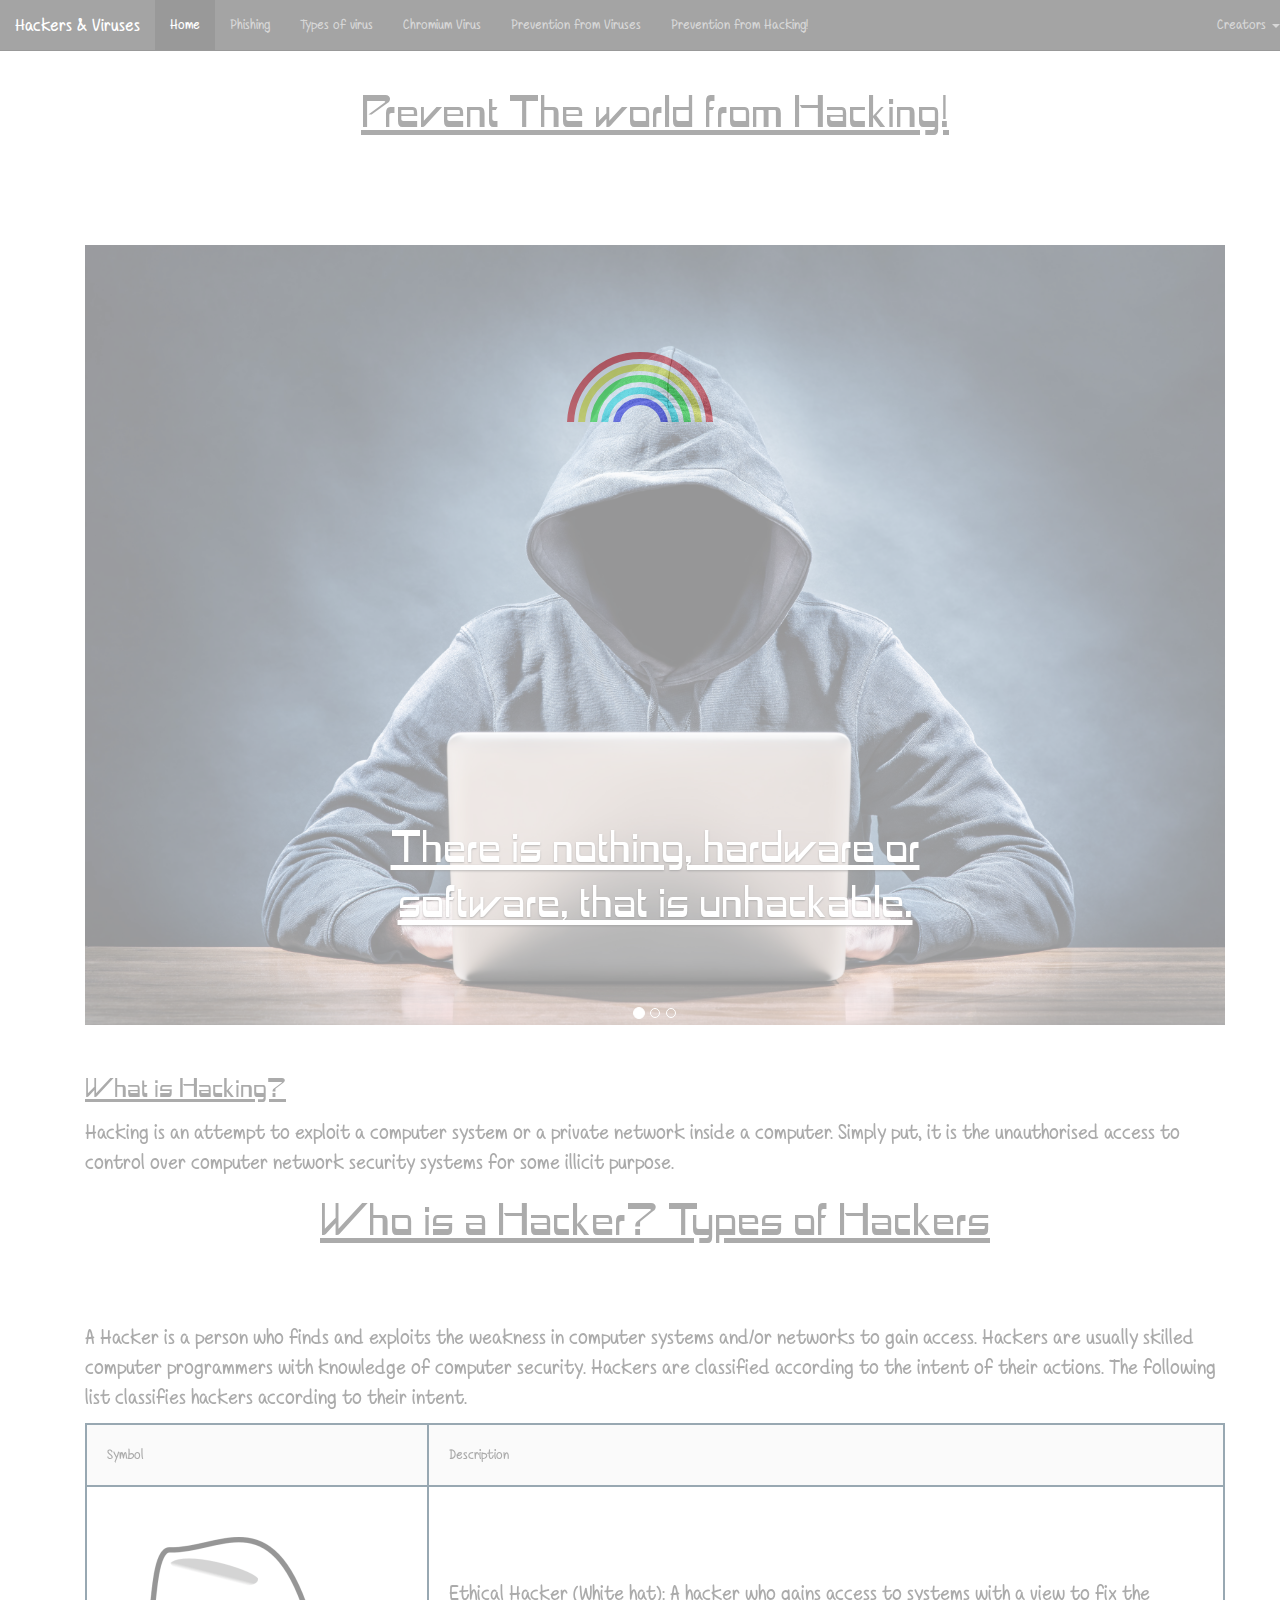
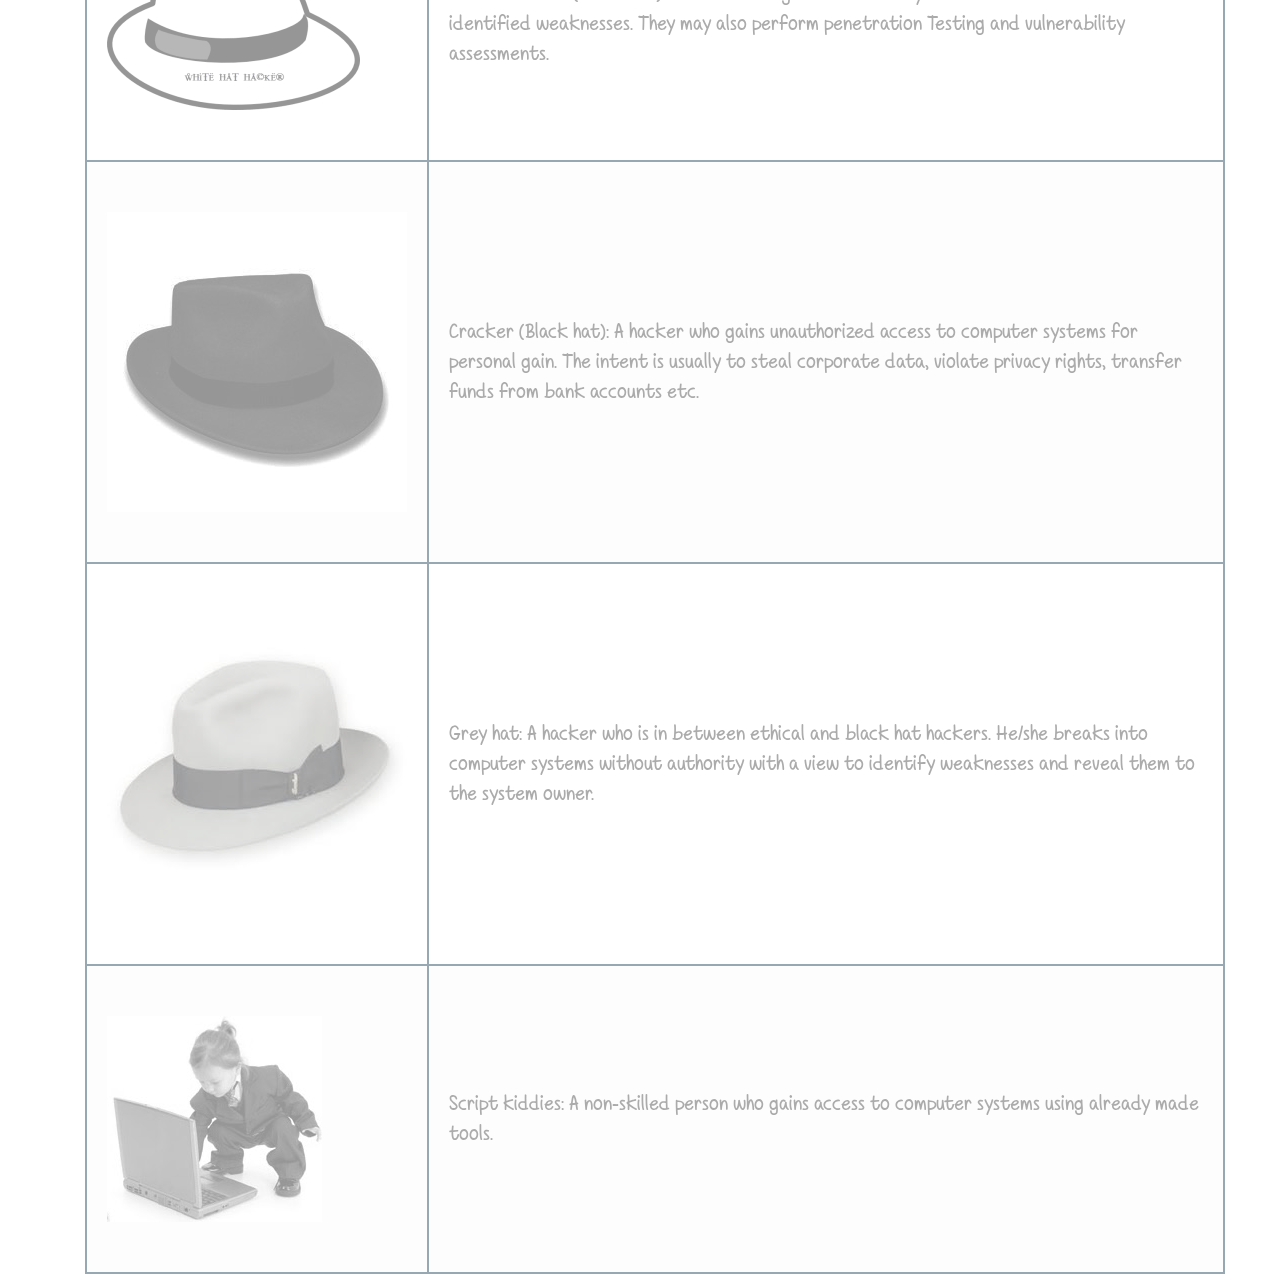
==== commit 04c0efbd: "index.html: Scroll Table when screen size is too smaller" ====
--- a/index.html
+++ b/index.html
@@ -145,7 +145,7 @@
 
 Hackers are classified according to the intent of their actions.
 The following list classifies hackers according to their intent.</p>
-<table>
+<table style="overflow-x: auto;">
     <tr>
         <td class="head">Symbol</td>
         <td class="head"> Description</td>
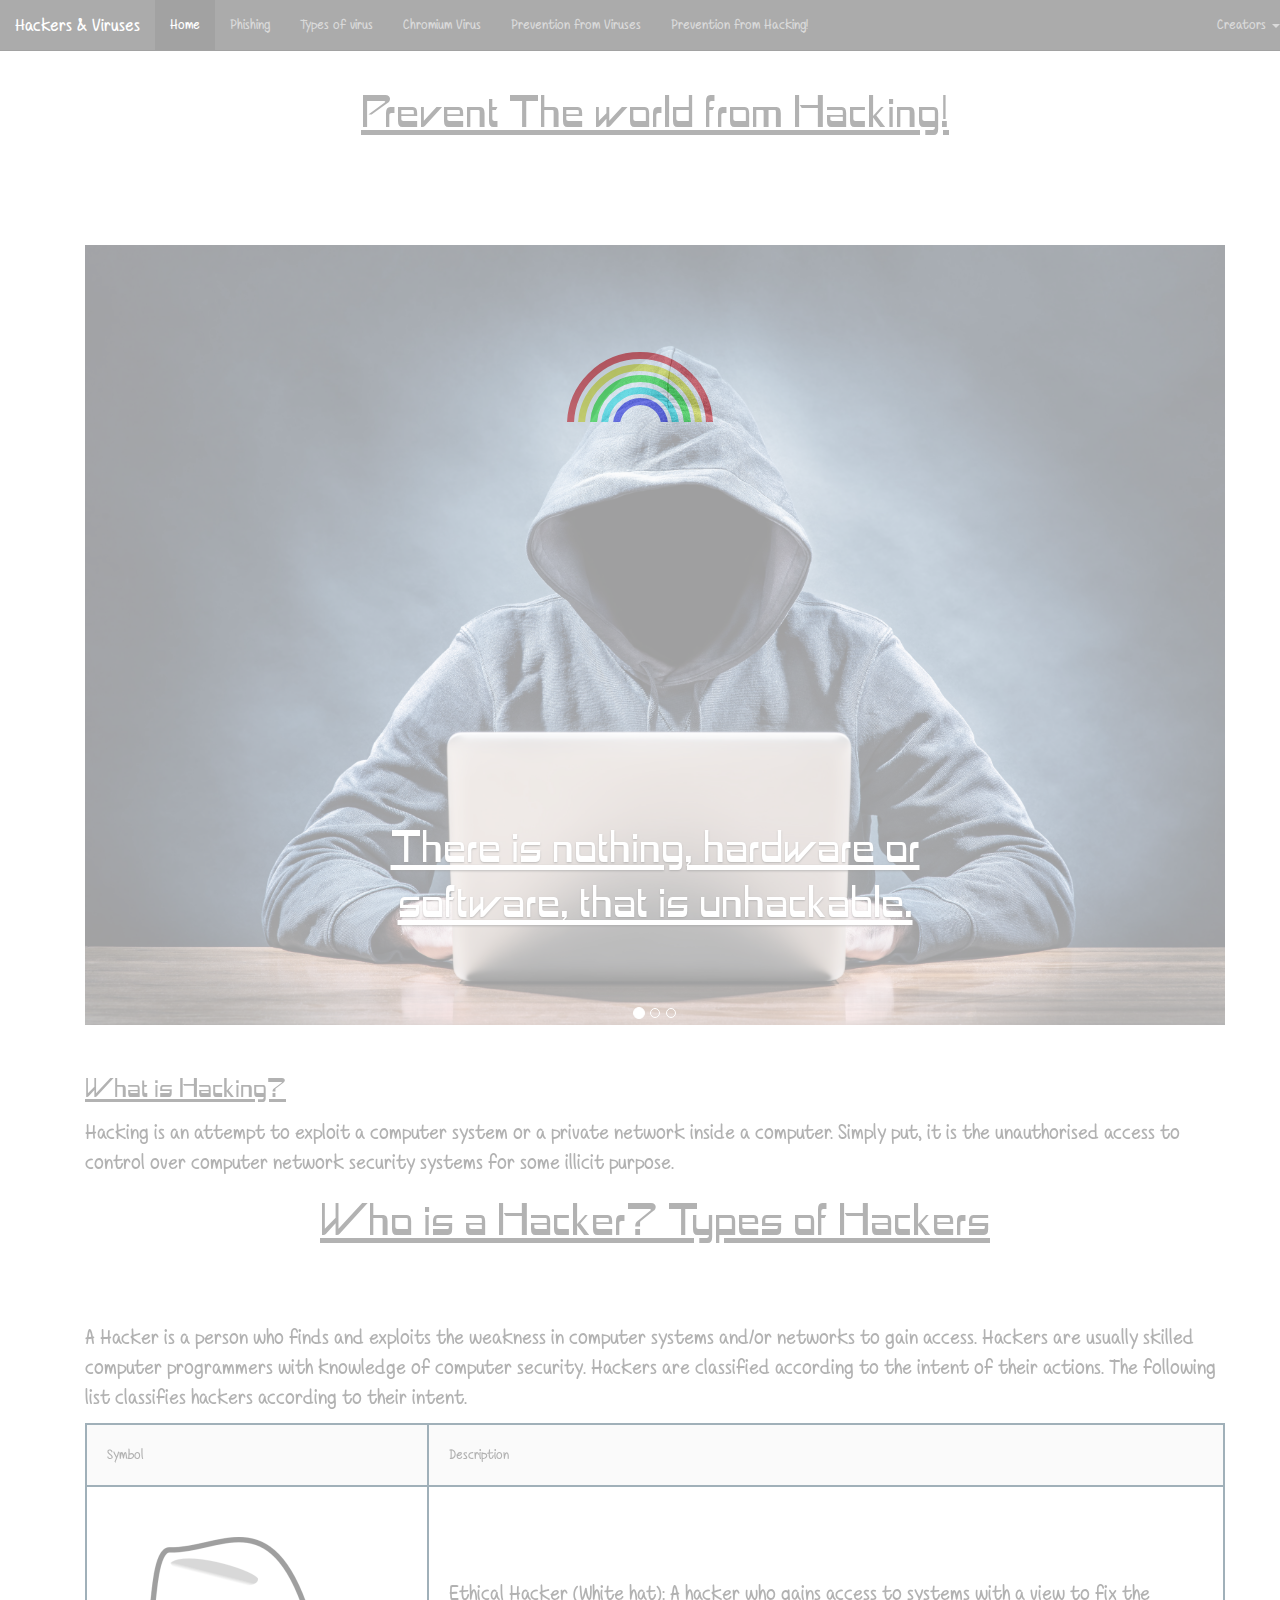
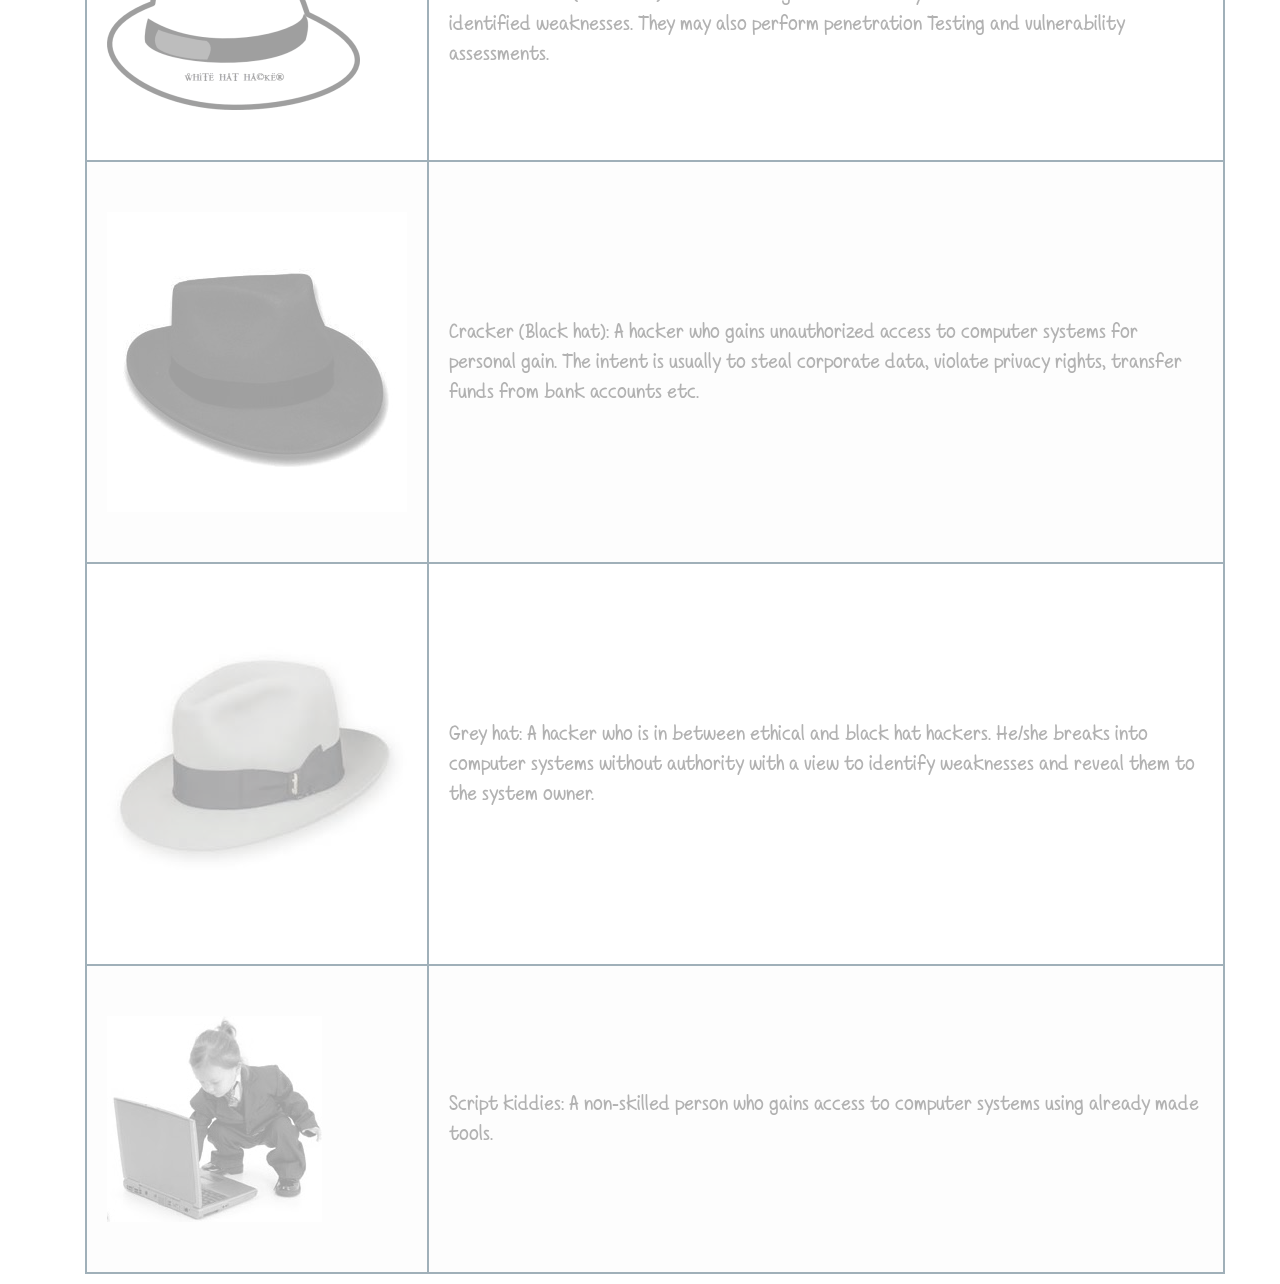
==== commit bab0685b: "Update" ====
--- a/index.html
+++ b/index.html
@@ -58,11 +58,8 @@
         <a class="dropdown-toggle" data-toggle="dropdown" href="#">Creators
         <span class="caret"></span></a>
         <ul class="dropdown-menu">
+          <li>Abhay Jha</li>
           <li>Shivam Jha</li>
-          <li>Abhay Jha</li>
-          <li>Naman Urwar</li>
-          <li>Harsh Narayan</li>
-          <li>Rahul Anand</li>
         </ul>
 	</div>
 </nav>      <h1> Prevent The world from Hacking!   </h1>
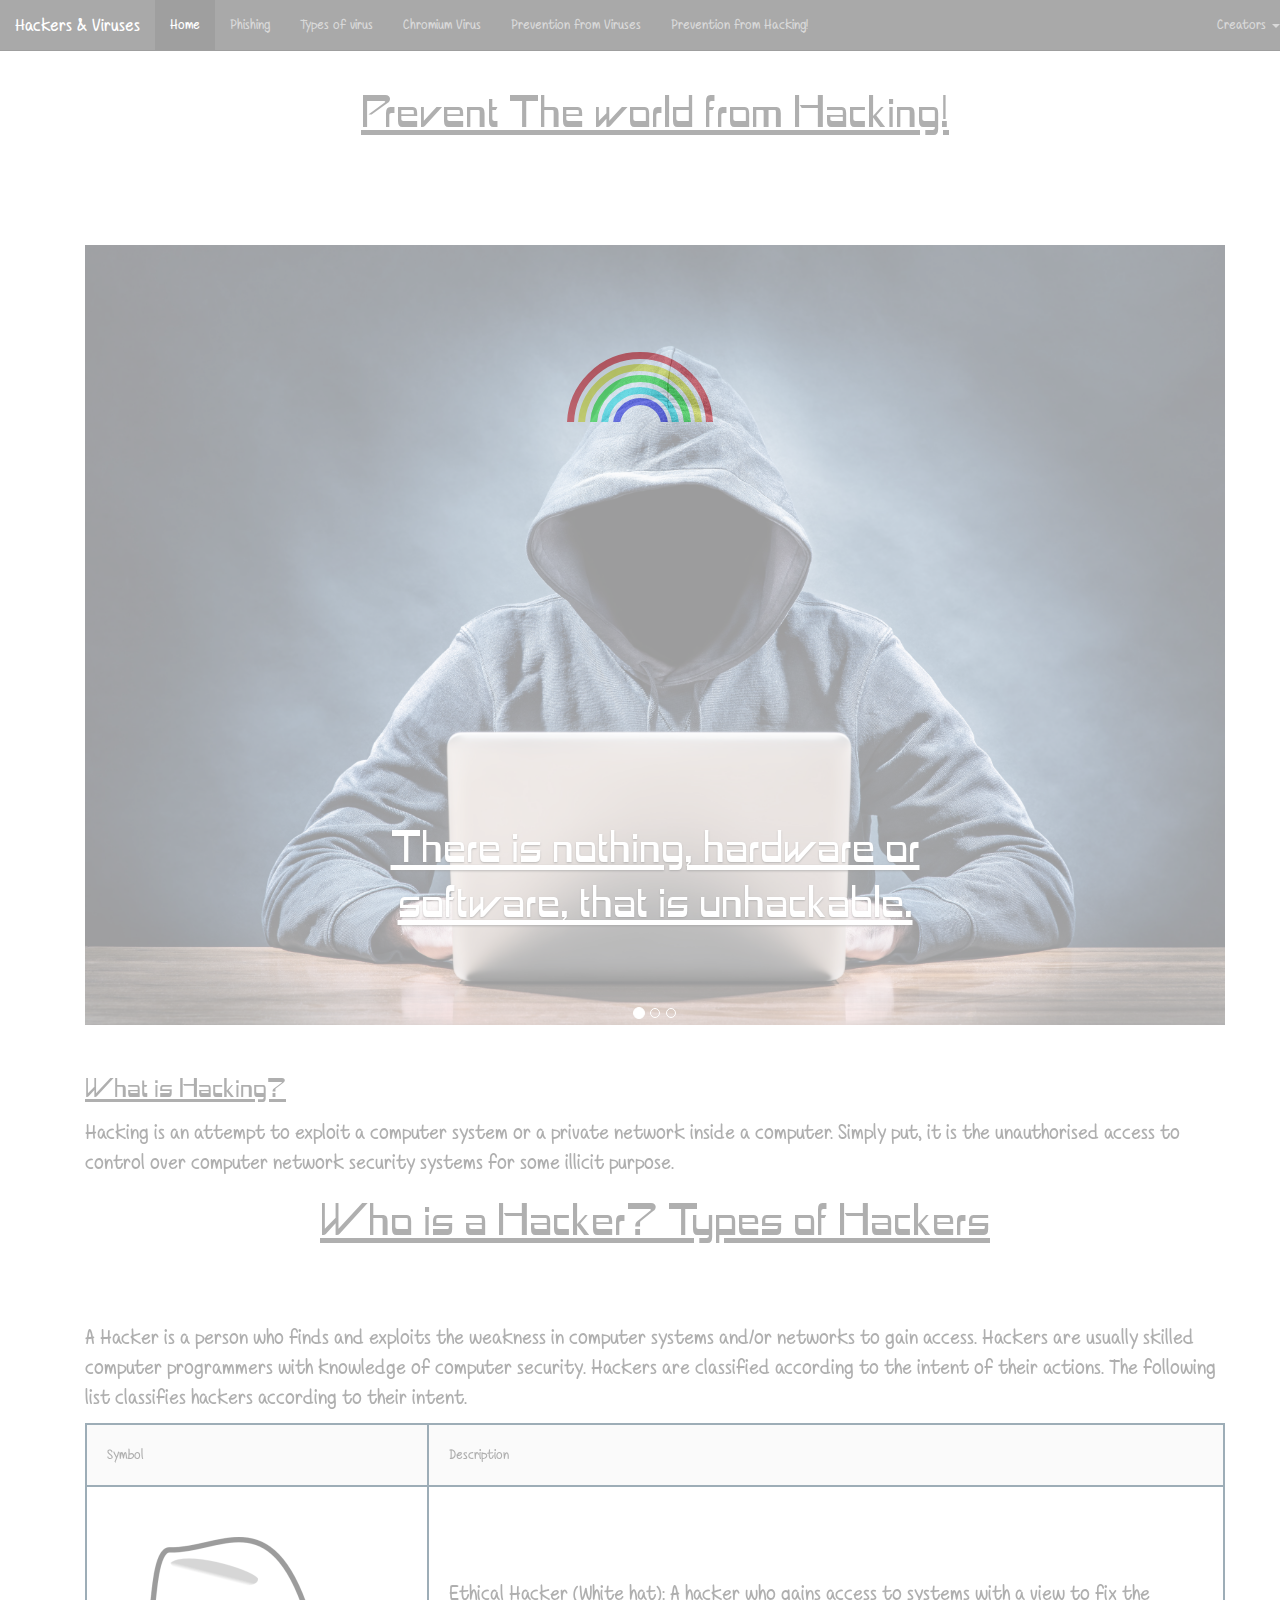
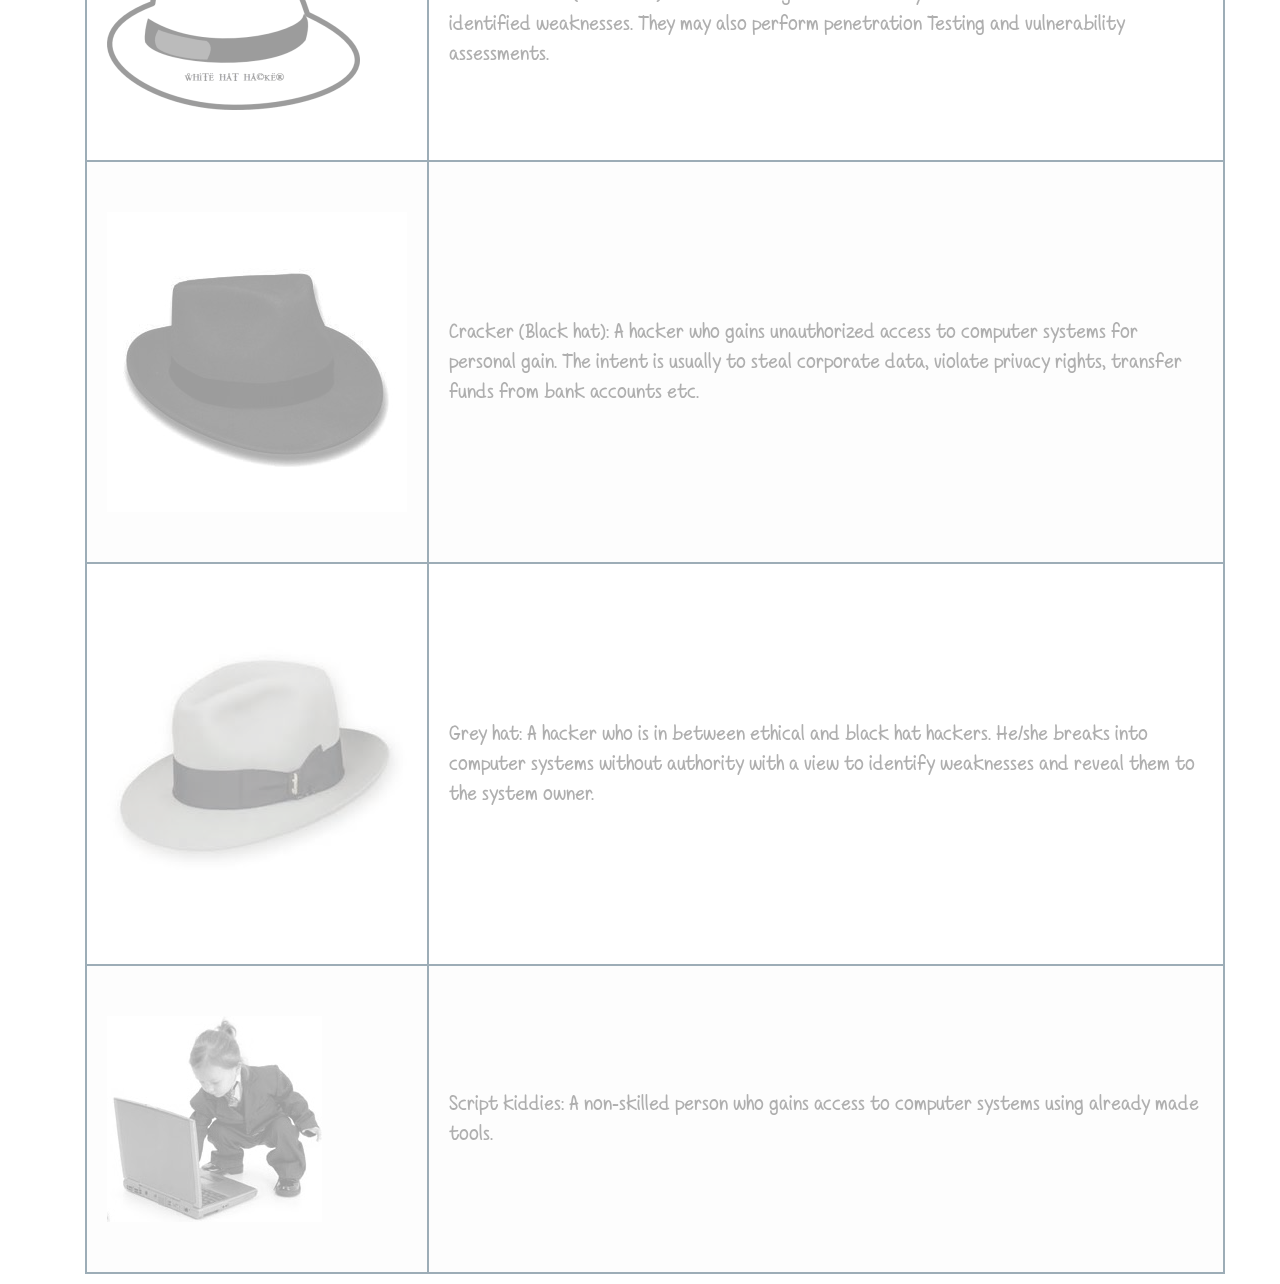
==== commit fccd917d: "Added google index verification tag" ====
--- a/index.html
+++ b/index.html
@@ -3,6 +3,9 @@
 <html>
 
 <head>
+	
+
+  <meta name="google-site-verification" content="DXhfUERCA62aOdP89gbbpqjSPN5M1pMMRLTxMVDQ42s" />
   <title>Viruses Hackers || Prevention</title>
   <link rel="stylesheet" href="plugins/bootstrap-style.css" />
     <link rel="stylesheet" href="plugins/style.css" />
